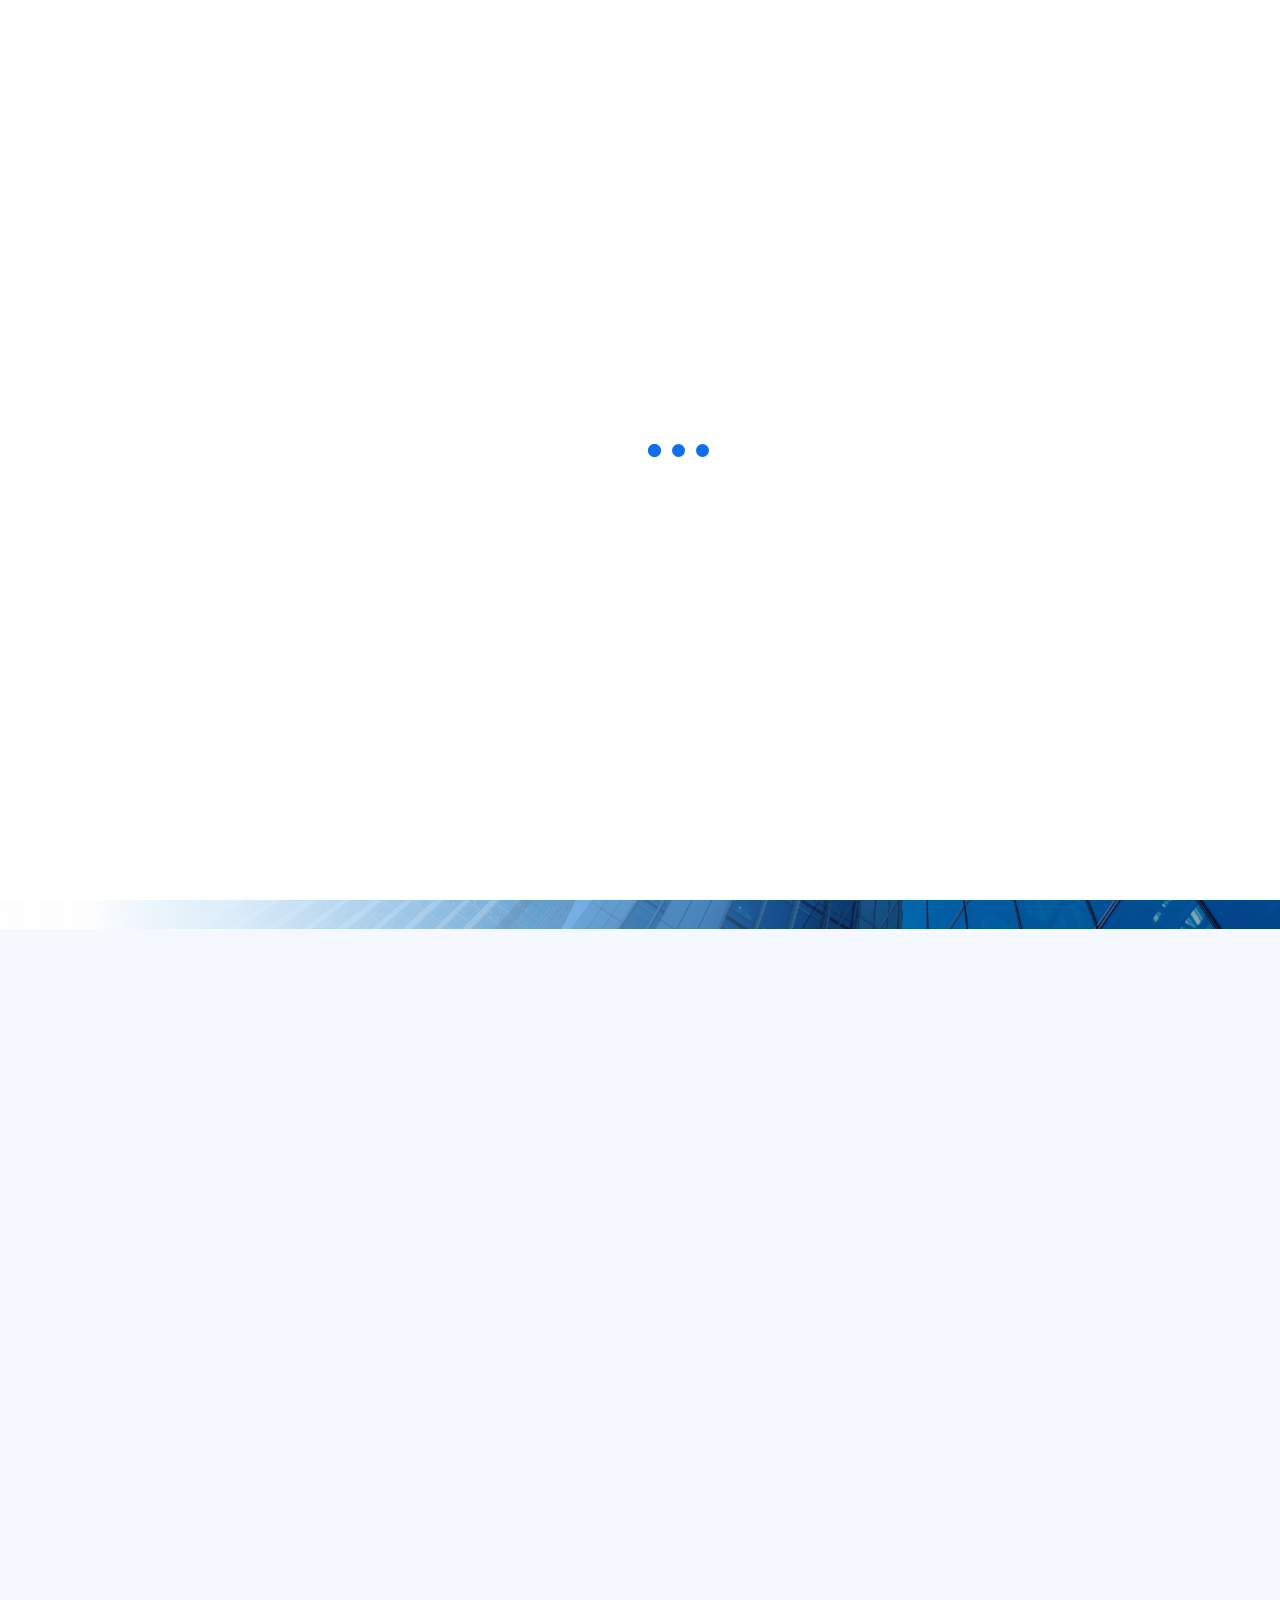
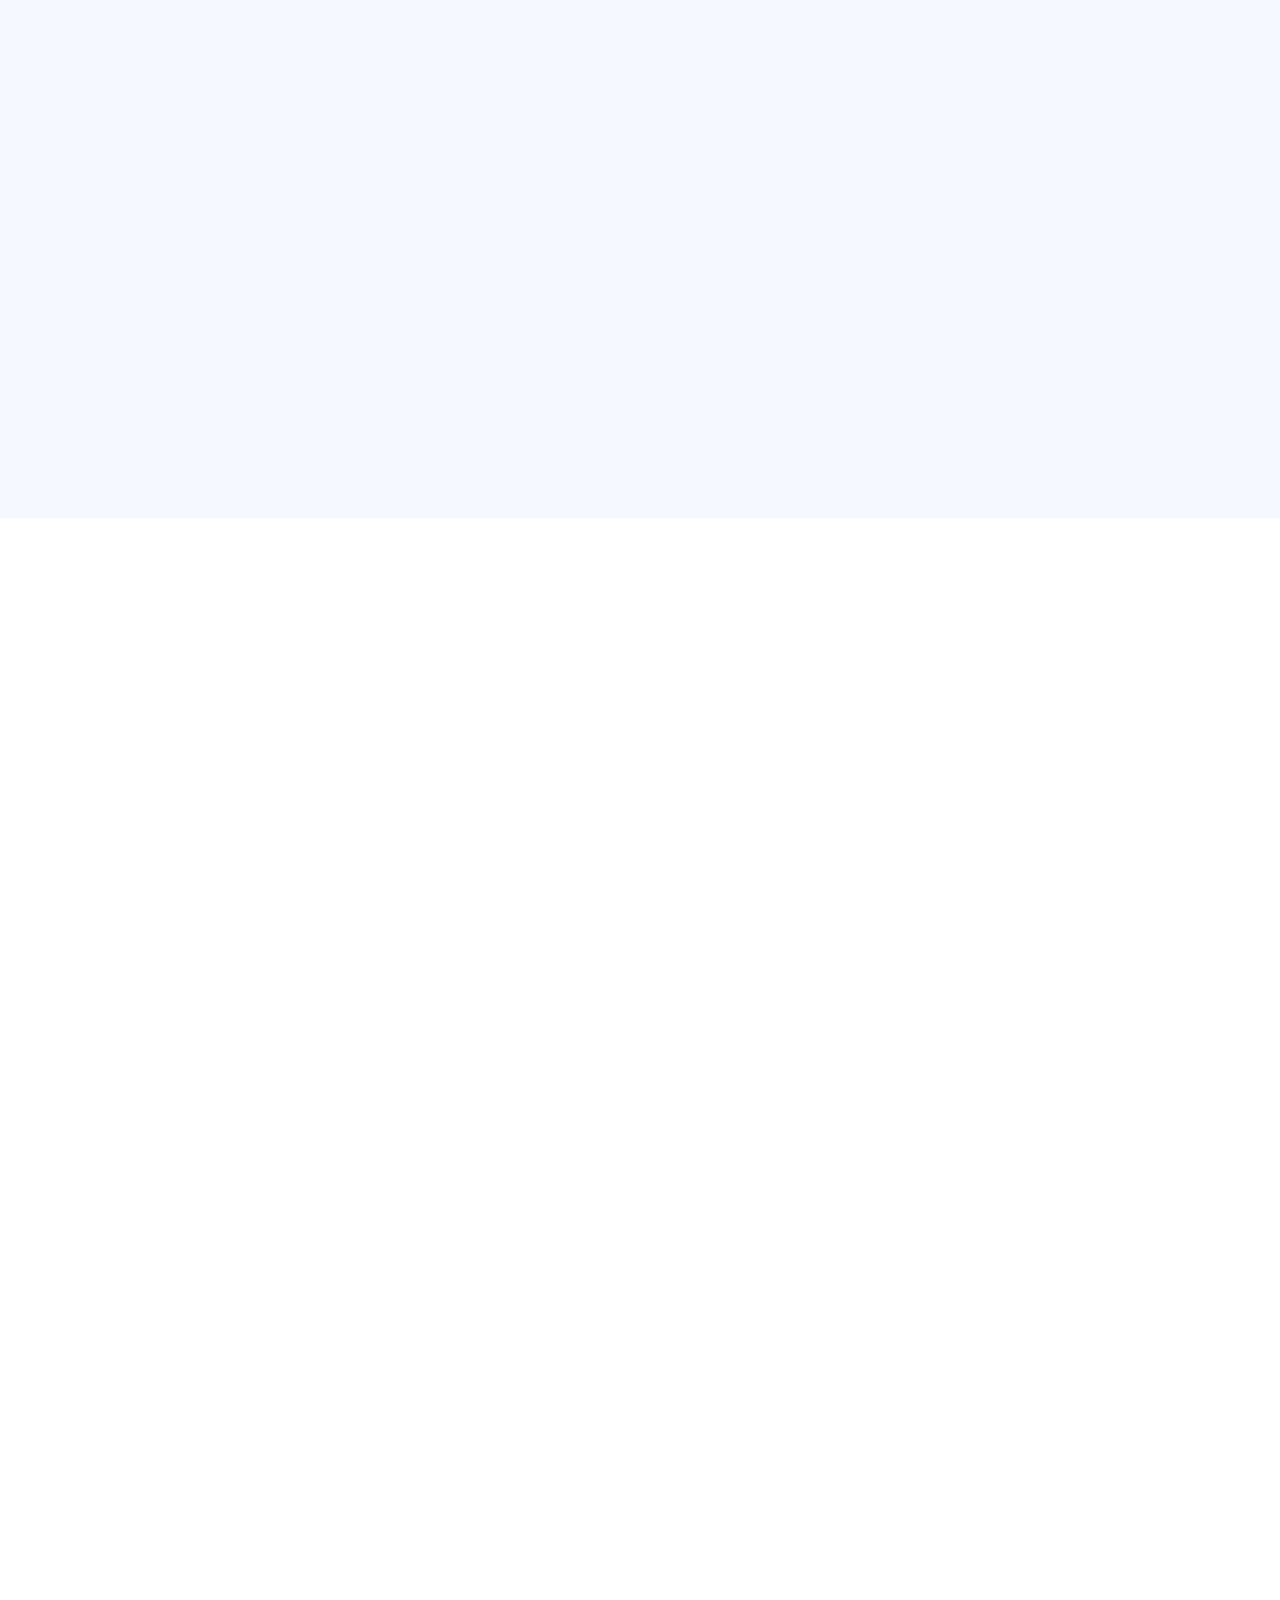
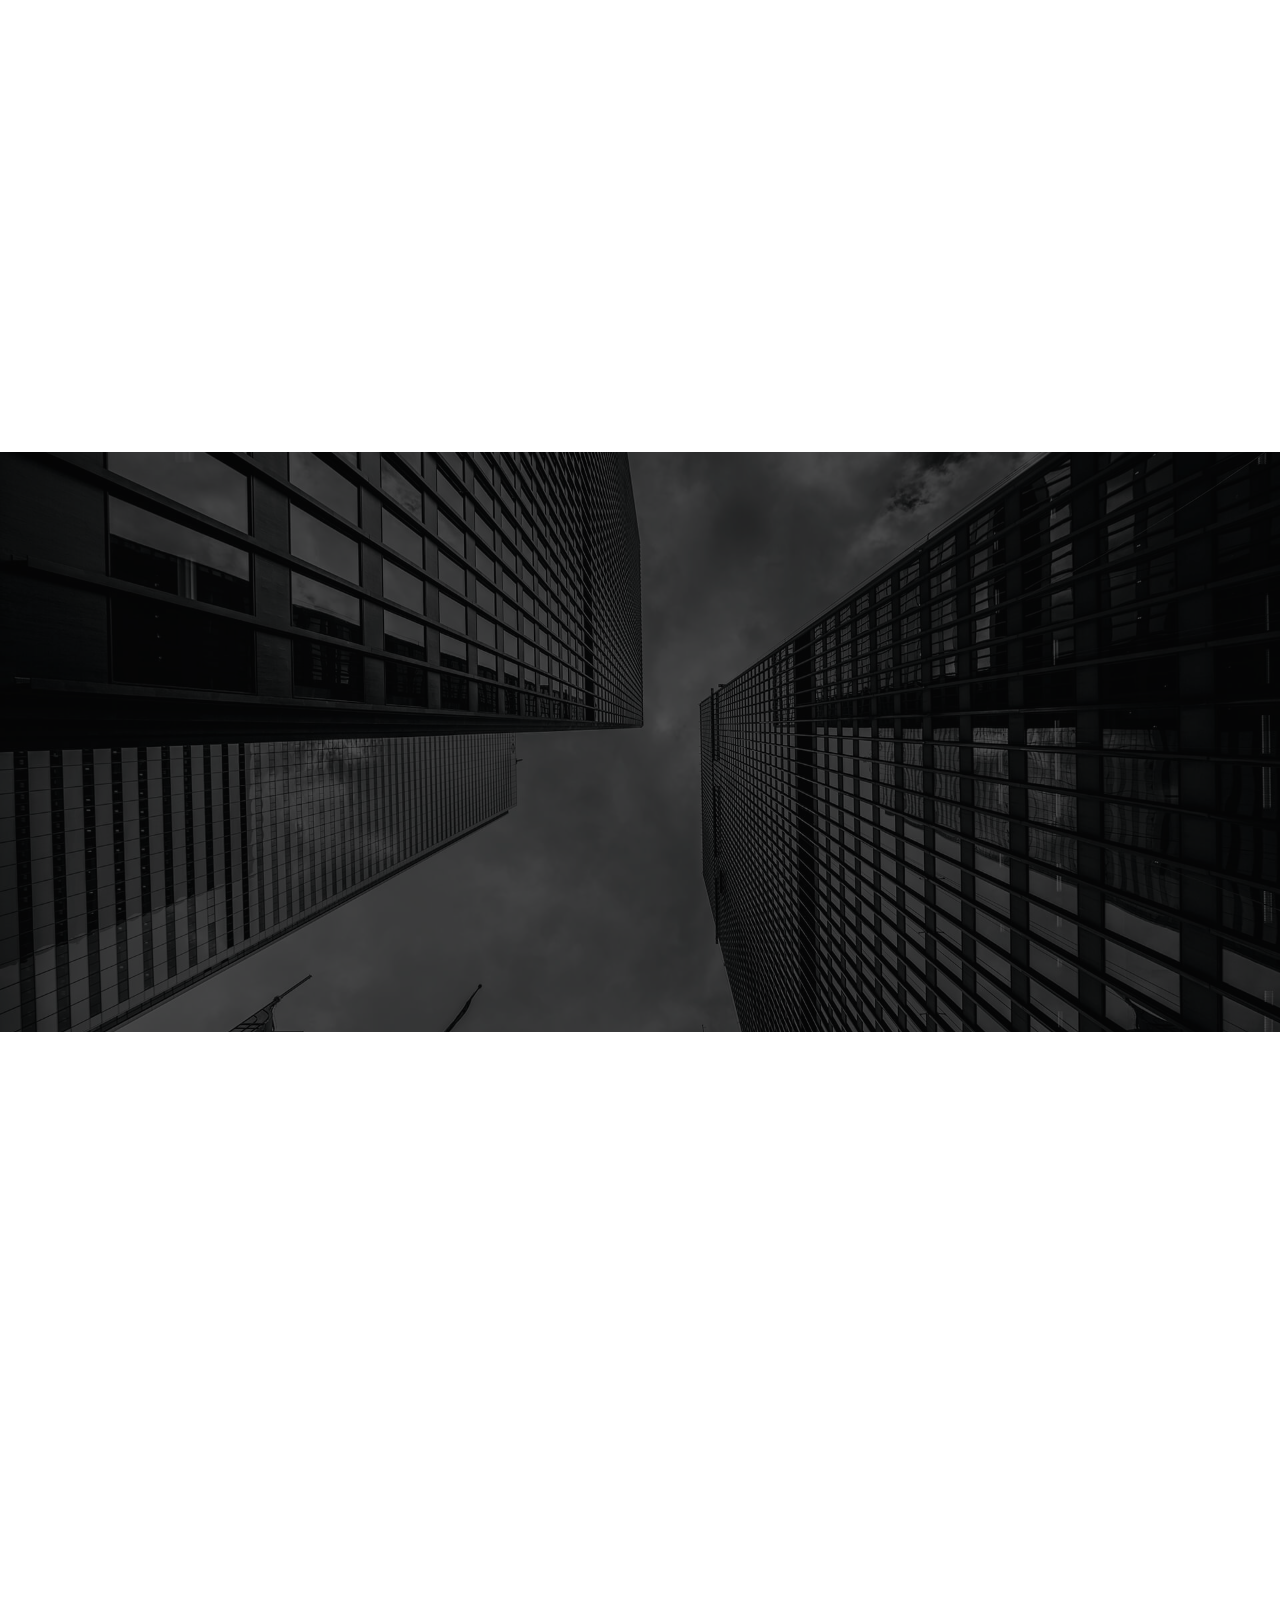
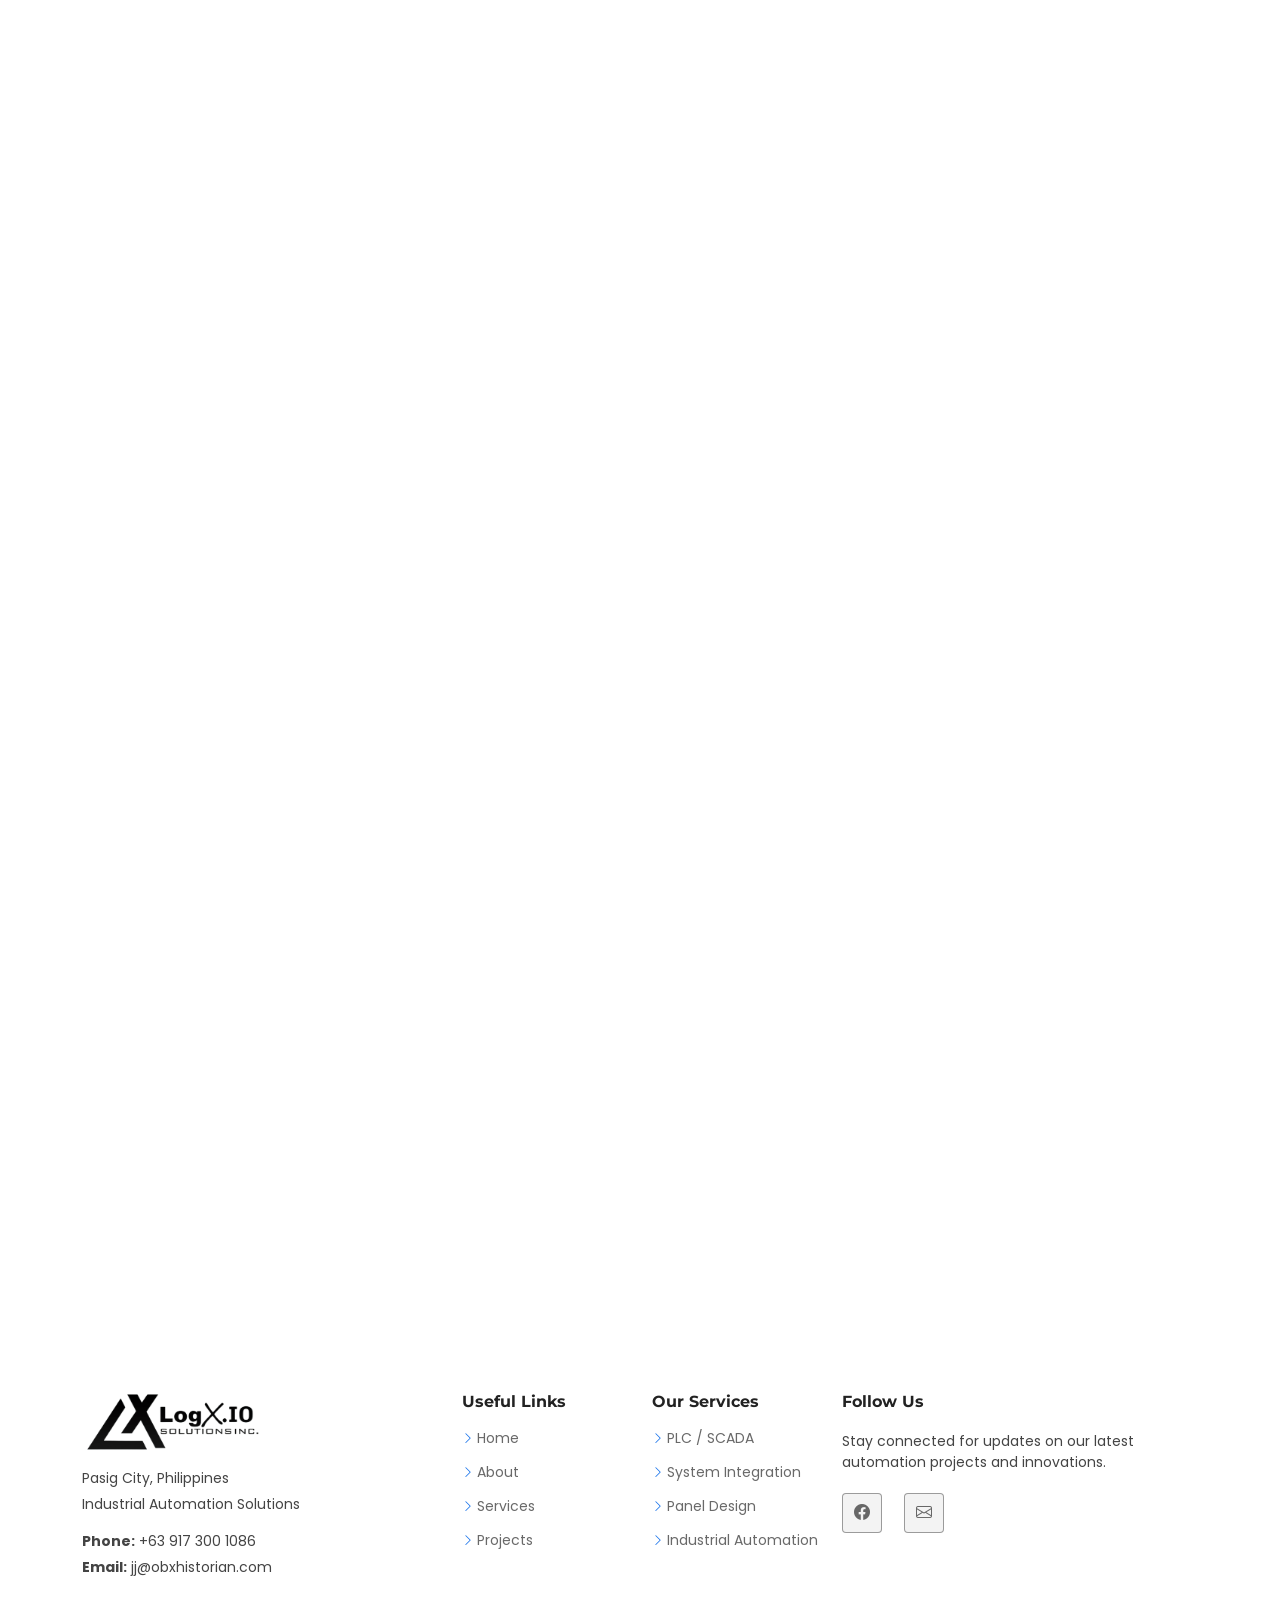
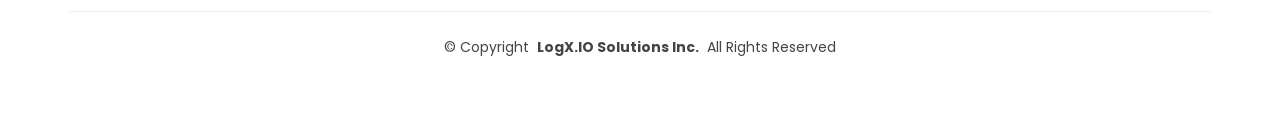
==== index.html @ 23c8974b "first commit" ====
<!DOCTYPE html>
<html lang="en">

<head>
  <meta charset="utf-8">
  <meta content="width=device-width, initial-scale=1.0" name="viewport">
  <title>LogX.IO Solutions Inc. | Your Automation Partner</title>
  <meta name="description" content="LogX.IO Solutions Inc. is your trusted automation partner for innovative solutions.">
  <meta name="keywords" content="">

  <!-- Favicons -->
  <link href="assets/img/logx/logx-logo-fav.svg" rel="icon">
  <link href="assets/img/apple-touch-icon.png" rel="apple-touch-icon">

  <!-- Fonts -->
  <link href="https://fonts.googleapis.com" rel="preconnect">
  <link href="https://fonts.gstatic.com" rel="preconnect" crossorigin>
  <link href="https://fonts.googleapis.com/css2?family=Roboto:ital,wght@0,100;0,300;0,400;0,500;0,700;0,900;1,100;1,300;1,400;1,500;1,700;1,900&family=Open+Sans:ital,wght@0,300;0,400;0,500;0,600;0,700;0,800;1,300;1,400;1,500;1,600;1,700;1,800&family=Montserrat:ital,wght@0,100;0,200;0,300;0,400;0,500;0,600;0,700;0,800;0,900;1,100;1,200;1,300;1,400;1,500;1,600;1,700;1,800;1,900&display=swap" rel="stylesheet">

  <!-- Vendor CSS Files -->
  <link href="assets/vendor/bootstrap/css/bootstrap.min.css" rel="stylesheet">
  <link href="assets/vendor/bootstrap-icons/bootstrap-icons.css" rel="stylesheet">
  <link href="assets/vendor/aos/aos.css" rel="stylesheet">
  <link href="assets/vendor/glightbox/css/glightbox.min.css" rel="stylesheet">
  <link href="assets/vendor/swiper/swiper-bundle.min.css" rel="stylesheet">

  <!-- Main CSS File -->
  <link href="assets/css/main.css" rel="stylesheet">
  </head>
  <style>
    .topbar {
    width: 100%;
    text-align: center;
    padding: 8px 0;
    }
    
  </style>



<body class="index-page">

  <sty id="header" class="header sticky-top">

  <div class="topbar d-flex align-items-center">

  <div class="container">

    <div class="d-flex flex-column flex-md-row justify-content-center align-items-center gap-3 gap-md-4 text-center text-md-start">

       <!-- Phone -->
      <div class="d-flex align-items-center gap-2 text-white">
        <i class="bi bi-phone"></i>
        <span>+63 917 300 1086</span>
      </div>
      
      <!-- Email -->
      <div class="d-flex align-items-center gap-2 text-white">
        <i class="bi bi-envelope"></i>
        <a href="mailto:jj@obxhistorian.com" class="text-white text-decoration-none">
          jj@obxhistorian.com
        </a>
      </div>

      <!-- Facebook / Company -->
      <a href="https://www.facebook.com/profile.php?id=61591118694507"
         target="_blank"
         class="d-flex align-items-center gap-2 text-white text-decoration-none">

        <i class="bi bi-facebook"></i>
        <span>LogX.IO Solutions Inc.</span>

      </a>

    </div>

  </div>

</div>
<header id="header" class="header sticky-top">
  <div class="branding">
    <div class="container d-flex align-items-center justify-content-between">

      <!-- Logo -->
      <a href="index.html" class="logo d-flex align-items-center">
        <img
          src="assets/img/logx/logx-logo-black.png"
          alt="LogX.IO Solutions Inc."
          class="img-fluid"
        >
      </a>

      <!-- Navigation -->
      <nav id="navmenu" class="navmenu" style="font-family: 'Poppins', sans-serif;">
        <ul>
          <li><a href="#hero" class="active">Home</a></li>
          <li><a href="#about">About Us</a></li>
          <li><a href="#brands">Our Brands</a></li>
          <li><a href="#services">Our Services</a></li>
          <li><a href="#clients">Our Clients</a></li>
          <li><a href="#solutions">Our Solutions</a></li>
          <li><a href="project.html">Project Preferences</a></li>
          <li><a href="#contact">Contact</a></li>
        </ul>

        <i class="mobile-nav-toggle d-xl-none bi bi-list"></i>
      </nav>

      <style>
        #navmenu ul li a {
          font-family: 'Poppins', sans-serif;
        }
      </style>

    </div>
  </div>
</header>

  <main class="main">

  
   <section id="hero" class="hero section light-background">

        <style>
          /* HERO SECTION */
          .hero {
            min-height: 90vh;
            display: flex;
            align-items: center;
            overflow: hidden;
          }

          .hero h1 {
            font-size: 3rem;
            font-weight: 700;
            line-height: 1.2;
          }

          .hero h1 span {
            color: #0d6efd;
          }

          .hero p {
            margin-bottom: 1rem;
          }


          /* CAROUSEL */
          .hero-carousel {
            position: relative;
          }

          .hero-carousel .carousel-inner {
            border-radius: 20px;
            overflow: hidden;
            box-shadow: 0 15px 40px rgba(0, 0, 0, 0.12);
          }

          /* Blue Overlay */
          .hero-carousel .carousel-item {
            position: relative;
          }

          .hero-carousel .carousel-item::before {
            content: "";
            position: absolute;
            inset: 0;
            z-index: 1;
            pointer-events: none;

          background:
            
            linear-gradient(
              to top,
              rgba(0, 0, 0, 0.50),
              transparent
            );
            }

            .hero-carousel-img {
              height: 550px;
              width: 100%;
              object-fit: cover;
              transition: transform 8s ease;
            }

            .carousel-item.active .hero-carousel-img {
              transform: scale(1.08);
            }

            /* BUTTONS */
            .btn-get-started {
              display: inline-block;
              padding: 12px 28px;
              border-radius: 50px;
              background: #0d6efd;
              color: #fff;
              text-decoration: none;
              transition: 0.3s;
              font-weight: 600;
            }

            .btn-get-started:hover {
              background: #0b5ed7;
              color: #fff;
              transform: translateY(-2px);
            }

            /* MOBILE */
            @media (max-width: 991px) {
              .hero {
                text-align: center;
                min-height: auto;
                padding: 80px 0;
              }

              .hero h1 {
                font-size: 2.2rem;
              }
            }
          </style>

            <div class="container">
              <div class="row align-items-center gy-5">

                <!-- LEFT CONTENT -->
                <div class="col-lg-6 hero-content"
              data-aos="fade-right"
              data-aos-duration="1200">

            <h1>
              Welcome to<br>
              <span>LogX.IO Solutions Inc.</span>
            </h1>

            <p class="lead">Your Automation Partner</p>

            <p>
              We're not just an automation company that integrates systems from
              HMIs, SCADA, and more.
              <br><br>
              We're IT experts who bring a fresh perspective to industrial
              automation—unlocking smarter, more innovative solutions.
            </p>

            <div class="d-flex flex-column flex-sm-row gap-3 mt-4">
              <a href="#about" class="btn-get-started text-center">
                Get Started
              </a>

              <a href="companyprofile.html"
                class="btn-get-started text-center">
                View Company Profile
              </a>
            </div>

          </div>

      <!-- RIGHT IMAGE CAROUSEL (DESKTOP ONLY) -->
      <div class="col-lg-6 d-none d-lg-block"
           data-aos="fade-left"
           data-aos-duration="1500">

        <div id="heroCarousel"
            class="carousel slide carousel-fade hero-carousel"
            data-bs-ride="carousel"
            data-bs-interval="3000"
            data-bs-pause="false"
            data-bs-wrap="true">

          <div class="carousel-inner">

            <div class="carousel-item active">
              <img src="assets/img/logx/logx-hero-images/2.JPG"
                   class="hero-carousel-img"
                   alt="Industrial Automation">
            </div>

            <div class="carousel-item">
              <img src="assets/img/logx/logx-hero-images/3.jpeg"
                   class="hero-carousel-img"
                   alt="SCADA Systems">
            </div>

            <div class="carousel-item">
              <img src="assets/img/logx/logx-hero-images/4.jpeg"
                   class="hero-carousel-img"
                   alt="PLC Programming">
            </div>

            <div class="carousel-item">
              <img src="assets/img/logx/logx-hero-images/5.jpeg"
                   class="hero-carousel-img"
                   alt="HMI Solutions">
            </div>

            <div class="carousel-item">
              <img src="assets/img/logx/logx-hero-images/6.jpeg"
                   class="hero-carousel-img"
                   alt="HMI Solutions">
            </div>

            <div class="carousel-item">
              <img src="assets/img/logx/logx-hero-images/7.jpeg"
                   class="hero-carousel-img"
                   alt="HMI Solutions">
            </div>

          </div>

          <!-- Indicators -->
          <div class="carousel-indicators">

            <button type="button"
                    data-bs-target="#heroCarousel"
                    data-bs-slide-to="0"
                    class="active"></button>

            <button type="button"
                    data-bs-target="#heroCarousel"
                    data-bs-slide-to="1"></button>

            <button type="button"
                    data-bs-target="#heroCarousel"
                    data-bs-slide-to="2"></button>

            <button type="button"
                    data-bs-target="#heroCarousel"
                    data-bs-slide-to="3"></button>

            <button type="button"
                    data-bs-target="#heroCarousel"
                    data-bs-slide-to="4"></button>

            <button type="button"
                    data-bs-target="#heroCarousel"
                    data-bs-slide-to="5"></button>

          </div>
        </div>
      </div>
    </div>
  </div>

</section>
    <!-- About Section -->
    <section id="about" class="about section light-background">

      <!-- Section Title -->
      <div class="container section-title" data-aos="fade-up">
        <h2>About Us</h2>
        <p><span>Find Out More</span> <span class="description-title"><br>About Us</span></p>
      </div><!-- End Section Title -->

      <div class="container">

        <div class="row gy-3">

          <div class="col-lg-6" data-aos="fade-up" data-aos-delay="100">
            <img src="assets/img/logx/img/about.jpeg" alt="" class="img-fluid">
          </div>

          <div class="col-lg-6 d-flex flex-column justify-content-center" data-aos="fade-up" data-aos-delay="200">
            <div class="about-content ps-0 ps-lg-3">
              <h3>Driving Digital Transformation with Industry Expertise</h3>
              <ul>
                <li>
                  <div>
                    <p>LogX.IO Solutions Inc. is a forward-thinking company specializing in digital transformation across various industries. 
                      We deliver innovative and scalable solutions that help businesses adapt, optimize, and grow in an increasingly digital world.</p>
                  </div>
                </li>
                <li>
                  <div>
                    <p>At LogX.IO Solutions Inc., we believe that technology should drive efficiency, enhance customer experiences, and unlock new opportunities for success. 
                      By combining technical expertise with a client-centered approach, we help organizations accelerate their digital journey, improve productivity, and maintain a competitive edge in today's rapidly evolving business landscape.</p>
                  </div>
                </li>
                <li>
                  <div>
                    <p>Backed by over a decade of combined experience in manufacturing and process industries, our team designs and implements tailored systems that enhance efficiency, 
                      automation, and overall performance.</p>
                  </div>
                </li>
              </ul>
            </div>

          </div>
        </div>

      </div>

    </section><!-- /About Section -->


        <!-- Brands Section -->
        <section id="brands" class="clients section light-background">

          <!-- Section Title -->
          <div class="container section-title" data-aos="fade-up">
            <p><span>Our</span> <span class="description-title">Brands</span></p>
          </div>

          <div class="container">

            <div class="swiper init-swiper">

              <!-- Swiper Config -->
              <script type="application/json" class="swiper-config">
              {
                "loop": true,
                "speed": 4000,
                "freeMode": true,
                "autoplay": {
                  "delay": 0,
                  "disableOnInteraction": false,
                  "pauseOnMouseEnter": true
                },
                "allowTouchMove": true,
                "grabCursor": true,
                "slidesPerView": "auto",
                "spaceBetween": 30,
                "breakpoints": {
                  "320": {
                    "slidesPerView": 2,
                    "spaceBetween": 15
                  },
                  "480": {
                    "slidesPerView": 3,
                    "spaceBetween": 20
                  },
                  "768": {
                    "slidesPerView": 4,
                    "spaceBetween": 30
                  },
                  "992": {
                    "slidesPerView": 6,
                    "spaceBetween": 40
                  }
                }
              }
              </script>

              <style>
                /* DEFAULT (DESKTOP) */
                .clients .swiper-slide img {
                  max-height: 100px;
                  width: auto;
                  opacity: 0.8;
                  transition: all 0.3s ease;
                  filter: grayscale(100%);
                }

                /* HOVER EFFECT */
                .clients .swiper-slide img:hover {
                  opacity: 1;
                  filter: grayscale(0%);
                  transform: scale(1.08);
                }

                /* 📱 TABLET */
                @media (max-width: 992px) {
                  .clients .swiper-slide img {
                    max-height: 55px;
                  }
                }

                /* 📱 MOBILE */
                @media (max-width: 778px) {
                  .clients .swiper-slide img {
                    max-height: 60px;
                  }
                }

                /* 📱 SMALL PHONES */
                @media (max-width: 480px) {
                  .clients .swiper-slide img {
                    max-height: 80px;
                  }
                }
                </style>
              <!-- Slides -->
              <div class="swiper-wrapper align-items-center">

                  <div class="swiper-slide" data-aos="fade-up" data-aos-delay="50">
                    <img src="assets/img/logx/brands/allen-bradley.svg" alt="">
                  </div>

                  <div class="swiper-slide" data-aos="fade-up" data-aos-delay="100">
                    <img src="assets/img/logx/brands/phoenix.svg" alt="">
                  </div>

                  <div class="swiper-slide" data-aos="fade-up" data-aos-delay="150">
                    <img src="assets/img/logx/brands/delta.svg" alt="">
                  </div>

                  <div class="swiper-slide" data-aos="fade-up" data-aos-delay="200">
                    <img src="assets/img/logx/brands/elecnova.svg" alt="">
                  </div>

                  <div class="swiper-slide" data-aos="fade-up" data-aos-delay="250">
                    <img src="assets/img/logx/brands/goodwe.svg" alt="">
                  </div>

                  <div class="swiper-slide" data-aos="fade-up" data-aos-delay="300">
                    <img src="assets/img/logx/brands/haiwell.svg" alt="">
                  </div>

                  <div class="swiper-slide" data-aos="fade-up" data-aos-delay="350">
                    <img src="assets/img/logx/brands/omron.svg" alt="">
                  </div>

                  <div class="swiper-slide" data-aos="fade-up" data-aos-delay="400">
                    <img src="assets/img/logx/brands/siemens.svg" alt="">
                  </div>

                  <div class="swiper-slide" data-aos="fade-up" data-aos-delay="450">
                    <img src="assets/img/logx/brands/schneider.svg" alt="">
                  </div>

                  <div class="swiper-slide" data-aos="fade-up" data-aos-delay="500">
                    <img src="assets/img/logx/brands/socomec.svg" alt="">
                  </div>

                </div>

            </div>

          </div>

        </section>



        <style>
          /* =========================
   Services Section
========================= */

.service-card {
  background: #fff;
  padding: 35px 25px;
  border-radius: 18px;
  text-align: center;
  height: 100%;
  box-shadow: 0 5px 20px rgba(0, 0, 0, .08);
  transition: all .3s ease;
}

.service-card:hover {
  transform: translateY(-8px);
  box-shadow: 0 15px 35px rgba(0, 0, 0, .12);
}

.service-icon {
  width: 80px;
  height: 80px;
  margin: 0 auto 20px;
  border-radius: 50%;
  background: #f4f7fc;
  display: flex;
  align-items: center;
  justify-content: center;
}

.service-icon i {
  font-size: 36px;
  color: #0d6efd;
}

.service-card h3 {
  font-size: 22px;
  font-weight: 700;
  margin-bottom: 15px;
}

.service-card p {
  color: #6c757d;
  line-height: 1.7;
  margin-bottom: 0;
}


/* =========================
   Tablet (2 cards per row)
========================= */
@media (max-width: 991px) {

  #services .row {
    row-gap: 25px;
  }

  .service-card {
    padding: 30px 20px;
  }

  .service-card h3 {
    font-size: 20px;
  }

  .service-card p {
    font-size: 15px;
  }
}


/* =========================
   Mobile (1 card per row)
========================= */
@media (max-width: 767px) {

  #services .container {
    padding-left: 20px;
    padding-right: 20px;
  }

  /* Force one card per row */
  #services .col-lg-3,
  #services .col-md-6 {
    width: 100%;
  }

  .service-card {
    padding: 25px 20px;
    border-radius: 15px;
  }

  .service-icon {
    width: 70px;
    height: 70px;
    margin-bottom: 18px;
  }

  .service-icon i {
    font-size: 30px;
  }

  .service-card h3 {
    font-size: 18px;
    margin-bottom: 12px;
  }

  .service-card p {
    font-size: 14px;
    line-height: 1.6;
  }
}
        </style>

        <script>
        AOS.init({
          duration: 700,
          easing: "ease-out-back",
          once: true
        });
        </script>

        <section id="services" class="services section">

          <div class="container section-title" data-aos="fade-up">
            <h2>Our Services</h2>
            <p>
              <span>Check</span>
              <span class="description-title">Our Services</span>
            </p>
          </div>

          <div class="container">
            <div class="row gy-4">

              <!-- Project Management -->
              <div class="col-lg-3 col-md-6" data-aos="zoom-in">
                <div class="service-card">
                  <div class="service-icon">
                    <i class="bi bi-clipboard-check"></i>
                  </div>
                  <h3>Project Management</h3>
                  <p>Efficient planning, execution, and delivery of automation projects on time and within scope.</p>
                </div>
              </div>

              <!-- PLC/SCADA -->
              <div class="col-lg-3 col-md-6" data-aos="zoom-in" data-aos-delay="100">
                <div class="service-card">
                  <div class="service-icon">
                    <i class="bi bi-cpu"></i>
                  </div>
                  <h3>PLC/SCADA & DCS</h3>
                  <p>Advanced industrial control system programming, commissioning, and automation.</p>
                </div>
              </div>

              <!-- System Integration -->
              <div class="col-lg-3 col-md-6" data-aos="zoom-in" data-aos-delay="200">
                <div class="service-card">
                  <div class="service-icon">
                    <i class="bi bi-diagram-3"></i>
                  </div>
                  <h3>System Integration</h3>
                  <p>Seamless integration of hardware and software systems for unified operations.</p>
                </div>
              </div>

              <!-- Panel Design -->
              <div class="col-lg-3 col-md-6" data-aos="zoom-in" data-aos-delay="300">
                <div class="service-card">
                  <div class="service-icon">
                    <i class="bi bi-grid-3x3-gap"></i>
                  </div>
                  <h3>Panel Design & Installation</h3>
                  <p>Custom-built electrical panels with professional installation and commissioning.</p>
                </div>
              </div>

              <!-- Solar -->
              <div class="col-lg-3 col-md-6" data-aos="zoom-in">
                <div class="service-card">
                  <div class="service-icon">
                    <i class="bi bi-sun"></i>
                  </div>
                  <h3>Solar Energy</h3>
                  <p>Sustainable and efficient renewable energy solutions for industrial and commercial use.</p>
                </div>
              </div>

              <!-- AI -->
              <div class="col-lg-3 col-md-6" data-aos="zoom-in" data-aos-delay="100">
                <div class="service-card">
                  <div class="service-icon">
                    <i class="bi bi-robot"></i>
                  </div>
                  <h3>Machine Learning / AI</h3>
                  <p>Smart systems powered by AI for industrial automation, analytics, and optimization.</p>
                </div>
              </div>

              <!-- Digital Transformation -->
              <div class="col-lg-3 col-md-6" data-aos="zoom-in" data-aos-delay="200">
                <div class="service-card">
                  <div class="service-icon">
                    <i class="bi bi-arrow-repeat"></i>
                  </div>
                  <h3>Digital Transformation</h3>
                  <p>Modernizing operational workflows using advanced digital and cloud technologies.</p>
                </div>
              </div>

              <!-- Virtualization -->
              <div class="col-lg-3 col-md-6" data-aos="zoom-in" data-aos-delay="300">
                <div class="service-card">
                  <div class="service-icon">
                    <i class="bi bi-hdd-stack"></i>
                  </div>
                  <h3>Virtualization</h3>
                  <p>Optimized IT infrastructure through enterprise-grade virtualization solutions.</p>
                </div>
              </div>

              <!-- Software Development -->
              <div class="col-lg-3 col-md-6" data-aos="zoom-in" data-aos-delay="300">
                <div class="service-card">

                  <div class="service-icon">
                    <i class="bi bi-globe"></i>
                  </div>

                  <h3>Software Development</h3>

                  <p>
                    Custom software solutions tailored to your business needs, from web applications to mobile apps.
                  </p><br>

                  <div class="service-category">
                    <span>Web Apps</span>,
                    <span>Static Websites</span>,
                    <span>Hosting</span> and
                    <span>Domains</span>
                  </div>

                </div>
              </div>

              <!-- Mobile Application Development -->
              <div class="col-lg-3 col-md-6" data-aos="zoom-in" data-aos-delay="400">
                <div class="service-card">

                  <div class="service-icon">
                    <i class="bi bi-phone"></i>
                  </div>

                  <h3>Mobile Application Development</h3>

                  <p>
                    Native and cross-platform mobile applications designed for performance, usability, and scalability.
                  </p><br>

                  <div class="service-category">
                    <span>Android Apps</span>,
                    <span>iOS Apps</span>,
                    <span>Cross-Platform</span> and
                    <span>App Maintenance</span>
                  </div>

                </div>
              </div>

              <!-- Database Management -->
                <div class="col-lg-3 col-md-6" data-aos="zoom-in" data-aos-delay="500">
                  <div class="service-card">

                    <div class="service-icon">
                      <i class="bi bi-database"></i>
                    </div>

                    <h3>Database Management</h3>

                    <p>
                      Secure, scalable, and optimized database solutions for storing, managing, and analyzing business data.
                    </p><br>

                    <div class="service-category">
                      <span>Database Design</span>,
                      <span>SQL Databases</span>,
                      <span>Backup & Recovery</span> and
                      <span>Performance Optimization</span>
                    </div>

                  </div>
                </div>

                <!-- Design & Digital Services -->
                  <div class="col-lg-3 col-md-6" data-aos="zoom-in" data-aos-delay="600">
                    <div class="service-card">

                      <div class="service-icon">
                        <i class="bi bi-palette"></i>
                      </div>

                      <h3>Design & Digital Services</h3>

                      <p>
                        Creative design and digital solutions that enhance your brand identity and online presence.
                      </p><br>

                      <div class="service-category">
                        <span>UI/UX Design</span>,
                        <span>Graphic Design</span>,
                        <span>Branding</span> and
                        <span>SEO Optimization</span>
                      </div>

                    </div>
                  </div>

            </div>
          </div>

        </section>



    <!-- clients Section -->

    
    <section id="clients" class="testimonials section dark-background">
      <div class="container section-title" data-aos="fade-up">
            <p>
              <span>Trusted by Our Clients</span>
            </p>
          </div>
      
      <img src="assets/img/testimonials-bg.jpg" class="testimonials-bg" alt="">

      <div class="container" data-aos="fade-up" data-aos-delay="100">

        <div class="swiper init-swiper">
          <script type="application/json" class="swiper-config">
            {
              "loop": true,
              "speed": 500,
              "autoplay": {
                "delay": 1500
              },
              "slidesPerView": "auto",
              "pagination": {
                "el": ".swiper-pagination",
                "type": "bullets",
                "clickable": true
              }
            }
      </script>
      <div class="swiper-wrapper">
           
          <div class="swiper-slide">
            <div class="testimonial-item text-center p-4">

              <!-- Client Logo -->
              <img src="assets/img/logx/clients/NWRB.png"
                  class="img-fluid mb-4"
                  style="max-height: 160px; width: auto;"
                  alt="NWRB">

              <!-- Client Name -->
              <h3 class="fw-bold mb-3">
                TELEMETRY
              </h3>

            </div>
          </div>

          <div class="swiper-slide">
            <div class="testimonial-item text-center p-4">

              <!-- Client Logo -->
              <img src="assets/img/logx/clients/biopower.png"
                  class="img-fluid mb-4"
                  style="max-height: 160px; width: auto;"
                  alt="BioPower Inc.">

              <!-- Client Name -->
              <h3 class="fw-bold mb-3">
                PLANT INFORMATION MANAGEMENT SYSTEM
              </h3>

            </div>
          </div>

          <div class="swiper-slide">
            <div class="testimonial-item text-center p-4">

              <!-- Client Logo -->
              <img src="assets/img/logx/clients/cs.png"
                  class="img-fluid mb-4"
                  style="max-height: 160px; width: auto;"
                  alt="Cotabato Sugar">

              <!-- Client Name -->
              <h3 class="fw-bold mb-3">
                PLANT INFORMATION MANAGEMENT SYSTEM
              </h3>

            </div>
          </div>

          <div class="swiper-slide">
            <div class="testimonial-item text-center p-4">

              <!-- Client Logo -->
              <img src="assets/img/logx/clients/greencross.png"
                  class="img-fluid mb-4"
                  style="max-height: 160px; width: auto;"
                  alt="GreenCross">

              <!-- Client Name -->
              <h3 class="fw-bold mb-3">
                COOLING TOWER INVERTER and WATER LEVEL AUTOMATION              
              </h3>
            </div>
          </div>

          <div class="swiper-slide">
            <div class="testimonial-item text-center p-4">

              <!-- Client Logo -->
              <img src="assets/img/logx/clients/hp.png"
                  class="img-fluid mb-4"
                  style="max-height: 160px; width: auto;"
                  alt="HPCO">

              <!-- Client Name -->
              <h3 class="fw-bold mb-3">
                PLANT INFORMATION MANAGEMENT SYSTEM 
             </h3>
            </div>
          </div>

          <div class="swiper-slide">
            <div class="testimonial-item text-center p-4">

              <!-- Client Logo -->
              <img src="assets/img/logx/clients/lopez.png"
                  class="img-fluid mb-4"
                  style="max-height: 160px; width: auto;"
                  alt="LOPEZ SUGAR">

              <!-- Client Name -->
              <h3 class="fw-bold mb-3">
                PLANT INFORMATION MANAGEMENT SYSTEM 
             </h3>
            </div>
          </div>

          <div class="swiper-slide">
            <div class="testimonial-item text-center p-4">

              <!-- Client Logo -->
              <img src="assets/img/logx/clients/magnolia.png"
                  class="img-fluid mb-4"
                  style="max-height: 160px; width: auto;"
                  alt="MAGNOLIA SUGAR">

              <!-- Client Name -->
              <h3 class="fw-bold mb-3">
                TANK MONITORING PROJECT
              </h3>
            </div>
          </div>

          <div class="swiper-slide">
            <div class="testimonial-item text-center p-4">

              <!-- Client Logo -->
              <img src="assets/img/logx/clients/meralco.png"
                  class="img-fluid mb-4"
                  style="max-height: 160px; width: auto;"
                  alt="MERALCO">

              <!-- Client Name -->
              <h3 class="fw-bold mb-3">
                PLANT INFORMATION MANAGEMENT SYSTEM
              </h3>
            </div>
          </div>

          <div class="swiper-slide">
            <div class="testimonial-item text-center p-4">

              <!-- Client Logo -->
              <img src="assets/img/logx/clients/tann.png"
                  class="img-fluid mb-4"
                  style="max-height: 160px; width: auto;"
                  alt="TANN">

              <!-- Client Name -->
              <h3 class="fw-bold mb-3">
                  VIRTUALIZATION SOLUTIONS
              </h3>
            </div>
          </div>

          <div class="swiper-slide">
            <div class="testimonial-item text-center p-4">

              <!-- Client Logo -->
              <img src="assets/img/logx/clients/tmomi.png"
                  class="img-fluid mb-4"
                  style="max-height: 160px; width: auto;"
                  alt="TMOMI">

              <!-- Client Name -->
              <h3 class="fw-bold mb-3">
                  CENTRALIZED REMOTE DATA MONITORING              
              </h3>
            </div>
          </div>

          <div class="swiper-slide">
            <div class="testimonial-item text-center p-4">

              <!-- Client Logo -->
              <img src="assets/img/logx/clients/vw.png"
                  class="img-fluid mb-4"
                  style="max-height: 160px; width: auto;"
                  alt="VW">

              <!-- Client Name -->
              <h3 class="fw-bold mb-3">
                  WATER LEAK MANAGEMENT              
              </h3>
            </div>
          </div>



            

          </div>
          <div class="swiper-pagination"></div>
        </div>

      </div>

    </section><!-- /Testimonials Section -->


      <style>
        /* =========================
   Solutions Section
========================= */
.solution-card {
  background: #fff;
  padding: 35px 25px;
  border-radius: 18px;
  text-align: center;
  height: 100%;
  box-shadow: 0 5px 20px rgba(0,0,0,.08);
  transition: all 0.3s ease;
}

.solution-card:hover {
  transform: translateY(-8px);
  box-shadow: 0 15px 35px rgba(0,0,0,.12);
}

.solution-icon {
  width: 80px;
  height: 80px;
  margin: 0 auto 20px;
  border-radius: 50%;
  background: #f4f7fc;
  display: flex;
  align-items: center;
  justify-content: center;
}

.solution-icon i {
  font-size: 36px;
  color: #0d6efd;
}

.solution-card h3 {
  font-size: 22px;
  font-weight: 700;
  margin-bottom: 15px;
}

.solution-card p {
  color: #6c757d;
  line-height: 1.7;
  margin-bottom: 0;
}


/* =========================
   Tablet (2 cards per row)
========================= */
@media (max-width: 991px) {

  #solutions .row {
    row-gap: 25px;
  }

  .solution-card {
    padding: 30px 20px;
  }

  .solution-card h3 {
    font-size: 20px;
  }

  .solution-card p {
    font-size: 15px;
  }
}


/* =========================
   Mobile (1 card per row)
========================= */
@media (max-width: 767px) {

  #solutions .container {
    padding-left: 20px;
    padding-right: 20px;
  }

  #solutions .col-md-6,
  #solutions .col-lg-3 {
    width: 100%;
  }

  .solution-card {
    padding: 25px 20px;
    border-radius: 15px;
  }

  .solution-icon {
    width: 70px;
    height: 70px;
  }

  .solution-icon i {
    font-size: 30px;
  }

  .solution-card h3 {
    font-size: 18px;
  }

  .solution-card p {
    font-size: 14px;
    line-height: 1.6;
  }
}
      </style>

      <script>
      AOS.init({
        duration: 700,
        easing: "ease-out-back",
        once: true
      });
      </script>

      <section id="solutions" class="section">

        <div class="container section-title" data-aos="fade-up">
          <h2>Our Solutions</h2>
          <p><span>Discover</span>
            <span class="description-title">Our Solutions</span>
          </p>
        </div>
        

        <div class="container">
          <div class="row gy-4">

            <!-- Solution 1 -->
            <div class="col-lg-3 col-md-6" data-aos="zoom-in-up">
              <div class="solution-card">
                <div class="solution-icon">
                  <i class="bi bi-building"></i>
                </div>
                <h3>Smart Factory</h3>
                <p>Industry 4.0 solutions for connected and intelligent manufacturing.</p>
              </div>
            </div>

            <!-- Solution 2 -->
            <div class="col-lg-3 col-md-6" data-aos="zoom-in-up" data-aos-delay="100">
              <div class="solution-card">
                <div class="solution-icon">
                  <i class="bi bi-cloud"></i>
                </div>
                <h3>Cloud Solutions</h3>
                <p>Secure cloud infrastructure for scalability and business continuity.</p>
              </div>
            </div>

            <!-- Solution 3 -->
            <div class="col-lg-3 col-md-6" data-aos="zoom-in-up" data-aos-delay="200">
              <div class="solution-card">
                <div class="solution-icon">
                  <i class="bi bi-bar-chart-line"></i>
                </div>
                <h3>Data Analytics</h3>
                <p>Transform operational data into actionable business insights.</p>
              </div>
            </div>

            <!-- Solution 4 -->
            <div class="col-lg-3 col-md-6" data-aos="zoom-in-up" data-aos-delay="300">
              <div class="solution-card">
                <div class="solution-icon">
                  <i class="bi bi-shield-lock"></i>
                </div>
                <h3>Cybersecurity</h3>
                <p>Protect industrial and IT environments with advanced security.</p>
              </div>
            </div>

            <!-- Solution 5 -->
            <div class="col-lg-3 col-md-6" data-aos="zoom-in-up">
              <div class="solution-card">
                <div class="solution-icon">
                  <i class="bi bi-wifi"></i>
                </div>
                <h3>IIoT Solutions</h3>
                <p>Enable real-time connectivity and intelligent monitoring.</p>
              </div>
            </div>

            <!-- Solution 6 -->
            <div class="col-lg-3 col-md-6" data-aos="zoom-in-up" data-aos-delay="100">
              <div class="solution-card">
                <div class="solution-icon">
                  <i class="bi bi-cpu"></i>
                </div>
                <h3>Edge Computing</h3>
                <p>Faster processing and analytics closer to the source.</p>
              </div>
            </div>

            <!-- Solution 7 -->
            <div class="col-lg-3 col-md-6" data-aos="zoom-in-up" data-aos-delay="200">
              <div class="solution-card">
                <div class="solution-icon">
                  <i class="bi bi-lightning-charge"></i>
                </div>
                <h3>Energy Optimization</h3>
                <p>Improve efficiency and reduce energy consumption.</p>
              </div>
            </div>

            <!-- Solution 8 -->
            <div class="col-lg-3 col-md-6" data-aos="zoom-in-up" data-aos-delay="300">
              <div class="solution-card">
                <div class="solution-icon">
                  <i class="bi bi-hdd-network"></i>
                </div>
                <h3>Digital Infrastructure</h3>
                <p>Modern IT and OT systems built for future growth.</p>
              </div>
            </div>

          </div>
        </div>
    </section>

  
 



    <!-- Contact Section -->
    <section id="contact" class="contact section">

      <!-- Section Title -->
      <div class="container section-title" data-aos="fade-up">
        <h2>Contact</h2>
        <p><span>Need Help?</span> <span class="description-title"><br>Contact Us</span></p>
      </div><!-- End Section Title -->

      <div class="container" data-aos="fade-up" data-aos-delay="100">

        <div class="row gy-4">

          <div class="col-lg-5">

            <div class="info-wrap">
              <div class="info-item d-flex" data-aos="fade-up" data-aos-delay="200">
                <i class="bi bi-geo-alt flex-shrink-0"></i>
                <div>
                  <h3>Address</h3>
                  <p>Pasig City, Philippines</p>
                </div>
              </div><!-- End Info Item -->

              <div class="info-item d-flex" data-aos="fade-up" data-aos-delay="300">
                <i class="bi bi-telephone flex-shrink-0"></i>
                <div>
                  <h3>Call Us</h3>
                  <p>+63 917 300 1086</p>
                </div>
              </div><!-- End Info Item -->

              <div class="info-item d-flex" data-aos="fade-up" data-aos-delay="400">
                <i class="bi bi-envelope flex-shrink-0"></i>
                <div>
                  <h3>Email Us</h3>
                  <p>jj@obxhistorian.com</p>
                </div>
              </div><!-- End Info Item -->

              <iframe
                src="https://www.google.com/maps?q=Pasig%20City,%20Metro%20Manila,%20Philippines&output=embed"
                frameborder="0"
                style="border:0; width:100%; height:270px;"
                allowfullscreen=""
                loading="lazy"
                referrerpolicy="no-referrer-when-downgrade">
              </iframe>     

            </div>
          </div>


        <div class="col-lg-7">
          <form
            action="https://formsubmit.co/jj@obxhistorian.com"
            method="POST"
            data-aos="fade-up"
            data-aos-delay="200"
          >

            <div class="row gy-4">

              <div class="col-md-6">
                <label for="name-field" class="pb-2">Your Name</label>
                <input type="text"
                      name="name"
                      id="name-field"
                      class="form-control"
                      required>
              </div>

              <div class="col-md-6">
                <label for="email-field" class="pb-2">Your Email</label>
                <input type="email"
                      class="form-control"
                      name="email"
                      id="email-field"
                      required>
              </div>

              <div class="col-md-12">
                <label for="subject-field" class="pb-2">Subject</label>
                <input type="text"
                      class="form-control"
                      name="subject"
                      id="subject-field"
                      required>
              </div>

              <div class="col-md-12">
                <label for="message-field" class="pb-2">Message</label>
                <textarea class="form-control"
                          name="message"
                          rows="10"
                          id="message-field"
                          required></textarea>
              </div>

              <!-- Disable CAPTCHA -->
              <input type="hidden" name="_captcha" value="false">

              <!-- Email subject -->
              <input type="hidden" name="_subject" value="New Message from LogX.IO Website">

              <!-- Optional: Redirect after successful submission -->
              <input type="hidden" name="_next"
                    value="https://your-domain.vercel.app/#contact">

             
              <div class="col-md-12 text-center">
                <button type="submit" class="btn btn-primary btn-lg rounded-pill px-5 shadow-sm">
                  <i class="bi bi-send-fill me-2"></i>Send Message
                </button>
              </div>



            </div>
          </form>
        </div>
        <!-- End Contact Form -->

        </div>

      </div>

    </section><!-- /Contact Section -->

  </main>

  <footer id="footer" class="footer">

  <div class="container footer-top">
    <div class="row gy-4">

      <!-- ABOUT -->
      <div class="col-lg-4 col-md-6 footer-about">
        <a href="index.html" class="d-flex align-items-center footer-brand">
          <img src="assets/img/logx/logx-logo-black.png"
               alt="LogX.IO Solutions Inc."
               class="footer-logo me-2">
        </a>

        <div class="footer-contact pt-3">
          <p>Pasig City, Philippines</p>
          <p>Industrial Automation Solutions</p>

          <p class="mt-3">
            <strong>Phone:</strong>
            <span>+63 917 300 1086</span>
          </p>

          <p>
            <strong>Email:</strong>
            <span>jj@obxhistorian.com</span>
          </p>
        </div>
      </div>

      <!-- LINKS -->
      <div class="col-lg-2 col-md-6 footer-links">
        <h4>Useful Links</h4>
        <ul>
          <li><i class="bi bi-chevron-right"></i> <a href="#hero">Home</a></li>
          <li><i class="bi bi-chevron-right"></i> <a href="#about">About</a></li>
          <li><i class="bi bi-chevron-right"></i> <a href="#services">Services</a></li>
          <li><i class="bi bi-chevron-right"></i> <a href="project.html">Projects</a></li>
        </ul>
      </div>

      <!-- SERVICES -->
      <div class="col-lg-2 col-md-6 footer-links">
        <h4>Our Services</h4>
        <ul>
          <li><i class="bi bi-chevron-right"></i> <a href="#services">PLC / SCADA</a></li>
          <li><i class="bi bi-chevron-right"></i> <a href="#services">System Integration</a></li>
          <li><i class="bi bi-chevron-right"></i> <a href="#services">Panel Design</a></li>
          <li><i class="bi bi-chevron-right"></i> <a href="#services">Industrial Automation</a></li>
        </ul>
      </div>

      <!-- SOCIAL -->
      <div class="col-lg-4 col-md-12 footer-social">
        <h4>Follow Us</h4>

        <p>
          Stay connected for updates on our latest automation
          projects and innovations.
        </p>

        <div class="social-links">
          <a href="https://www.facebook.com/profile.php?id=61591118694507" class="facebook">
            <i class="bi bi-facebook"></i>
          </a>

          <a href="jj@obxhistorian.com" class="email">
            <i class="bi bi-envelope"></i>
          </a>
        </div>
      </div>

    </div>
  </div>

  <div class="container copyright text-center mt-4">
    <p>
      © Copyright
      <strong class="px-1 sitename">LogX.IO Solutions Inc.</strong>
      All Rights Reserved
    </p>
  </div>

</footer>
<style>
  /* Footer */
.footer {
  background: #fff;
  padding-top: 60px;
}

.footer-logo {
  max-height: 60px;
}

.footer-links ul {
  list-style: none;
  padding: 0;
  margin: 0;
}

.footer-links ul li {
  padding: 8px 0;
}

.footer-links ul li i {
  color: #0d6efd;
  margin-right: 6px;
}

.footer-links a {
  color: #444;
  text-decoration: none;
  transition: 0.3s;
}

.footer-links a:hover {
  color: #0d6efd;
}

.social-links {
  display: flex;
  gap: 12px;
  margin-top: 20px;
}

.social-links a {
  width: 42px;
  height: 42px;
  border-radius: 50%;
  background: #f3f3f3;
  display: flex;
  align-items: center;
  justify-content: center;
  color: #444;
  transition: 0.3s;
}

.social-links a:hover {
  background: #97b3dd;
  color: #fff;
}

/* Tablet */
@media (max-width: 991px) {
  .footer-about,
  .footer-links,
  .footer-social {
    text-align: center;
  }

  .footer-brand {
    justify-content: center;
  }

  .social-links {
    justify-content: center;
  }
}

/* Mobile */
@media (max-width: 767px) {

  .footer {
    padding-top: 40px;
  }

  .footer .row > div {
    margin-bottom: 30px;
  }

  .footer-about,
  .footer-links,
  .footer-social {
    text-align: center;
  }

  .footer-brand {
    justify-content: center;
  }

  .footer-logo {
    max-height: 50px;
  }

  .social-links {
    justify-content: center;
    flex-wrap: wrap;
  }

  .copyright {
    font-size: 14px;
    padding: 15px 10px;
  }
}


</style>


  <!-- Scroll Top -->
  <a href="#" id="scroll-top" class="scroll-top d-flex align-items-center justify-content-center"><i class="bi bi-arrow-up-short"></i></a>

  <!-- Preloader -->
  <div id="preloader">
    <div></div>
    <div></div>
    <div></div>
    <div></div>
  </div>

  <!-- Vendor JS Files -->
  <script src="assets/vendor/bootstrap/js/bootstrap.bundle.min.js"></script>
  <script src="assets/vendor/php-email-form/validate.js"></script>
  <script src="assets/vendor/aos/aos.js"></script>
  <script src="assets/vendor/glightbox/js/glightbox.min.js"></script>
  <script src="assets/vendor/waypoints/noframework.waypoints.js"></script>
  <script src="assets/vendor/purecounter/purecounter_vanilla.js"></script>
  <script src="assets/vendor/swiper/swiper-bundle.min.js"></script>
  <script src="assets/vendor/imagesloaded/imagesloaded.pkgd.min.js"></script>
  <script src="assets/vendor/isotope-layout/isotope.pkgd.min.js"></script>
  <script src="https://cdn.jsdelivr.net/npm/bootstrap@5.3.3/dist/js/bootstrap.bundle.min.js"></script>

  <!-- Poppins Font -->
<link rel="preconnect" href="https://fonts.googleapis.com">
<link rel="preconnect" href="https://fonts.gstatic.com" crossorigin>
<link href="https://fonts.googleapis.com/css2?family=Poppins:wght@300;400;500;600;700&display=swap" rel="stylesheet">

<style>
  .topbar,
  .topbar * {
    font-family: 'Poppins', sans-serif;
  }
  body {
    font-family: 'Poppins', sans-serif;
}
</style>

  <!-- Main JS File -->
  <script src="assets/js/main.js"></script>

</body>

</html>
---- assets/css/main.css ----
/**
* Template Name: BizLand
* Template URL: https://bootstrapmade.com/bizland-bootstrap-business-template/
* Updated: Aug 07 2024 with Bootstrap v5.3.3
* Author: BootstrapMade.com
* License: https://bootstrapmade.com/license/
*/

/*--------------------------------------------------------------
# Font & Color Variables
# Help: https://bootstrapmade.com/color-system/
--------------------------------------------------------------*/
/* Fonts */
:root {
  --default-font: "Roboto",  system-ui, -apple-system, "Segoe UI", Roboto, "Helvetica Neue", Arial, "Noto Sans", "Liberation Sans", sans-serif, "Apple Color Emoji", "Segoe UI Emoji", "Segoe UI Symbol", "Noto Color Emoji";
  --heading-font: "Montserrat",  sans-serif;
  --nav-font: "Open Sans",  sans-serif;
}

/* Global Colors - The following color variables are used throughout the website. Updating them here will change the color scheme of the entire website */
:root { 
  --background-color: #ffffff; /* Background color for the entire website, including individual sections */
  --default-color: #444444; /* Default color used for the majority of the text content across the entire website */
  --heading-color: #222222; /* Color for headings, subheadings and title throughout the website */
  --accent-color: #106eea; /* Accent color that represents your brand on the website. It's used for buttons, links, and other elements that need to stand out */
  --surface-color: #ffffff; /* The surface color is used as a background of boxed elements within sections, such as cards, icon boxes, or other elements that require a visual separation from the global background. */
  --contrast-color: #ffffff; /* Contrast color for text, ensuring readability against backgrounds of accent, heading, or default colors. */
}

/* Nav Menu Colors - The following color variables are used specifically for the navigation menu. They are separate from the global colors to allow for more customization options */
:root {
  --nav-color: #222222;  /* The default color of the main navmenu links */
  --nav-hover-color: #106eea; /* Applied to main navmenu links when they are hovered over or active */
  --nav-mobile-background-color: #ffffff; /* Used as the background color for mobile navigation menu */
  --nav-dropdown-background-color: #ffffff; /* Used as the background color for dropdown items that appear when hovering over primary navigation items */
  --nav-dropdown-color: #222222; /* Used for navigation links of the dropdown items in the navigation menu. */
  --nav-dropdown-hover-color: #106eea; /* Similar to --nav-hover-color, this color is applied to dropdown navigation links when they are hovered over. */
}

/* Color Presets - These classes override global colors when applied to any section or element, providing reuse of the sam color scheme. */

.light-background {
  --background-color: #f5f9ff;
  --surface-color: #ffffff;
}

.dark-background {
  --background-color: #060606;
  --default-color: #ffffff;
  --heading-color: #ffffff;
  --surface-color: #252525;
  --contrast-color: #ffffff;
}

/* Smooth scroll */
:root {
  scroll-behavior: smooth;
}

/*--------------------------------------------------------------
# General Styling & Shared Classes
--------------------------------------------------------------*/
body {
  color: var(--default-color);
  background-color: var(--background-color);
  font-family: var(--default-font);
}

a {
  color: var(--accent-color);
  text-decoration: none;
  transition: 0.3s;
}

a:hover {
  color: color-mix(in srgb, var(--accent-color), transparent 25%);
  text-decoration: none;
}

h1,
h2,
h3,
h4,
h5,
h6 {
  color: var(--heading-color);
  font-family: var(--heading-font);
}

/* PHP Email Form Messages
------------------------------*/
.php-email-form .error-message {
  display: none;
  background: #df1529;
  color: #ffffff;
  text-align: left;
  padding: 15px;
  margin-bottom: 24px;
  font-weight: 600;
}

.php-email-form .sent-message {
  display: none;
  color: #ffffff;
  background: #059652;
  text-align: center;
  padding: 15px;
  margin-bottom: 24px;
  font-weight: 600;
}

.php-email-form .loading {
  display: none;
  background: var(--surface-color);
  text-align: center;
  padding: 15px;
  margin-bottom: 24px;
}

.php-email-form .loading:before {
  content: "";
  display: inline-block;
  border-radius: 50%;
  width: 24px;
  height: 24px;
  margin: 0 10px -6px 0;
  border: 3px solid var(--accent-color);
  border-top-color: var(--surface-color);
  animation: php-email-form-loading 1s linear infinite;
}

@keyframes php-email-form-loading {
  0% {
    transform: rotate(0deg);
  }

  100% {
    transform: rotate(360deg);
  }
}

/*--------------------------------------------------------------
# Global Header
--------------------------------------------------------------*/
.header {
  color: var(--default-color);
  transition: all 0.5s;
  z-index: 997;
  background-color: var(--background-color);
}

.header .topbar {
  background-color: black;
  height: 40px;
  padding: 0;
  font-size: 14px;
  transition: all 0.5s;
}

.header .topbar .contact-info i {
  font-style: normal;
  color: var(--contrast-color);
}

.header .topbar .contact-info i a,
.header .topbar .contact-info i span {
  padding-left: 5px;
  color: var(--contrast-color);
}

@media (max-width: 575px) {

  .header .topbar .contact-info i a,
  .header .topbar .contact-info i span {
    font-size: 13px;
  }
}

.header .topbar .contact-info i a {
  line-height: 0;
  transition: 0.3s;
}

.header .topbar .contact-info i a:hover {
  color: var(--contrast-color);
  text-decoration: underline;
}

.header .topbar .social-links a {
  color: color-mix(in srgb, var(--contrast-color), transparent 40%);
  line-height: 0;
  transition: 0.3s;
  margin-left: 20px;
}

.header .topbar .social-links a:hover {
  color: var(--contrast-color);
}

.header .branding {
  background-color: var(--background-color);
  min-height: 60px;
  padding: 10px 0;
}

.header .logo {
  line-height: 1;
}

.header .logo img {
  max-height:56px;
  margin-right: 8px;
}

.header .logo h1 {
  font-size: 30px;
  margin: 0;
  font-weight: 700;
  color: var(--heading-color);
}

.scrolled .header {
  box-shadow: 0px 0 18px rgba(0, 0, 0, 0.1);
}

.scrolled .header .topbar {
  height: 0;
  visibility: hidden;
  overflow: hidden;
}

/*--------------------------------------------------------------
# Navigation Menu
--------------------------------------------------------------*/
/* Navmenu - Desktop */
@media (min-width: 1200px) {
  .navmenu {
    padding: 0;
  }

  .navmenu ul {
    margin: 0;
    padding: 0;
    display: flex;
    list-style: none;
    align-items: center;
  }

  .navmenu li {
    position: relative;
  }

  .navmenu a,
  .navmenu a:focus {
    color: var(--nav-color);
    padding: 18px 15px;
    font-size: 15px;
    font-family: var(--nav-font);
    font-weight: 500;
    display: flex;
    align-items: center;
    justify-content: space-between;
    white-space: nowrap;
    transition: 0.3s;
  }

  .navmenu a i,
  .navmenu a:focus i {
    font-size: 12px;
    line-height: 0;
    margin-left: 5px;
    transition: 0.3s;
  }

  .navmenu li:last-child a {
    padding-right: 0;
  }

  .navmenu li:hover>a,
  .navmenu .active,
  .navmenu .active:focus {
    color: var(--nav-hover-color);
  }

  .navmenu .dropdown ul {
    margin: 0;
    padding: 10px 0;
    background: var(--nav-dropdown-background-color);
    display: block;
    position: absolute;
    visibility: hidden;
    left: 14px;
    top: 130%;
    opacity: 0;
    transition: 0.3s;
    border-radius: 4px;
    z-index: 99;
    box-shadow: 0px 0px 30px rgba(0, 0, 0, 0.1);
  }

  .navmenu .dropdown ul li {
    min-width: 200px;
  }

  .navmenu .dropdown ul a {
    padding: 10px 20px;
    font-size: 15px;
    text-transform: none;
    color: var(--nav-dropdown-color);
  }

  .navmenu .dropdown ul a i {
    font-size: 12px;
  }

  .navmenu .dropdown ul a:hover,
  .navmenu .dropdown ul .active:hover,
  .navmenu .dropdown ul li:hover>a {
    color: var(--nav-dropdown-hover-color);
  }

  .navmenu .dropdown:hover>ul {
    opacity: 1;
    top: 100%;
    visibility: visible;
  }

  .navmenu .dropdown .dropdown ul {
    top: 0;
    left: -90%;
    visibility: hidden;
  }

  .navmenu .dropdown .dropdown:hover>ul {
    opacity: 1;
    top: 0;
    left: -100%;
    visibility: visible;
  }
}

/* Navmenu - Mobile */
@media (max-width: 1199px) {
  .mobile-nav-toggle {
    color: var(--nav-color);
    font-size: 28px;
    line-height: 0;
    margin-right: 10px;
    cursor: pointer;
    transition: color 0.3s;
  }

  .navmenu {
    padding: 0;
    z-index: 9997;
  }

  .navmenu ul {
    display: none;
    list-style: none;
    position: absolute;
    inset: 60px 20px 20px 20px;
    padding: 10px 0;
    margin: 0;
    border-radius: 6px;
    background-color: var(--nav-mobile-background-color);
    overflow-y: auto;
    transition: 0.3s;
    z-index: 9998;
    box-shadow: 0px 0px 30px rgba(0, 0, 0, 0.1);
  }

  .navmenu a,
  .navmenu a:focus {
    color: var(--nav-dropdown-color);
    padding: 10px 20px;
    font-family: var(--nav-font);
    font-size: 17px;
    font-weight: 500;
    display: flex;
    align-items: center;
    justify-content: space-between;
    white-space: nowrap;
    transition: 0.3s;
  }

  .navmenu a i,
  .navmenu a:focus i {
    font-size: 12px;
    line-height: 0;
    margin-left: 5px;
    width: 30px;
    height: 30px;
    display: flex;
    align-items: center;
    justify-content: center;
    border-radius: 50%;
    transition: 0.3s;
    background-color: color-mix(in srgb, var(--accent-color), transparent 90%);
  }

  .navmenu a i:hover,
  .navmenu a:focus i:hover {
    background-color: var(--accent-color);
    color: var(--contrast-color);
  }

  .navmenu a:hover,
  .navmenu .active,
  .navmenu .active:focus {
    color: var(--nav-dropdown-hover-color);
  }

  .navmenu .active i,
  .navmenu .active:focus i {
    background-color: var(--accent-color);
    color: var(--contrast-color);
    transform: rotate(180deg);
  }

  .navmenu .dropdown ul {
    position: static;
    display: none;
    z-index: 99;
    padding: 10px 0;
    margin: 10px 20px;
    background-color: var(--nav-dropdown-background-color);
    border: 1px solid color-mix(in srgb, var(--default-color), transparent 90%);
    box-shadow: none;
    transition: all 0.5s ease-in-out;
  }

  .navmenu .dropdown ul ul {
    background-color: rgba(33, 37, 41, 0.1);
  }

  .navmenu .dropdown>.dropdown-active {
    display: block;
    background-color: rgba(33, 37, 41, 0.03);
  }

  .mobile-nav-active {
    overflow: hidden;
  }

  .mobile-nav-active .mobile-nav-toggle {
    color: #fff;
    position: absolute;
    font-size: 32px;
    top: 15px;
    right: 15px;
    margin-right: 0;
    z-index: 9999;
  }

  .mobile-nav-active .navmenu {
    position: fixed;
    overflow: hidden;
    inset: 0;
    background: rgba(33, 37, 41, 0.8);
    transition: 0.3s;
  }

  .mobile-nav-active .navmenu>ul {
    display: block;
  }
}

/*--------------------------------------------------------------
# Global Footer
--------------------------------------------------------------*/
.footer {
  color: var(--default-color);
  background-color: var(--background-color);
  font-size: 14px;
  padding-bottom: 50px;
  position: relative;
}

.footer .footer-newsletter {
  background-color: color-mix(in srgb, var(--accent-color), transparent 96%);
  padding: 50px 0;
}

.footer .footer-newsletter h4 {
  font-size: 24px;
}

.footer .footer-newsletter .newsletter-form {
  margin-top: 30px;
  margin-bottom: 15px;
  padding: 6px 8px;
  position: relative;
  background-color: var(--surface-color);
  border: 1px solid color-mix(in srgb, var(--accent-color), transparent 80%);
  box-shadow: 0px 2px 25px rgba(0, 0, 0, 0.1);
  display: flex;
  transition: 0.3s;
  border-radius: 4px;
}

.footer .footer-newsletter .newsletter-form:focus-within {
  border-color: var(--accent-color);
}

.footer .footer-newsletter .newsletter-form input[type=email] {
  border: 0;
  padding: 4px;
  width: 100%;
  background-color: var(--surface-color);
  color: var(--default-color);
}

.footer .footer-newsletter .newsletter-form input[type=email]:focus-visible {
  outline: none;
}

.footer .footer-newsletter .newsletter-form input[type=submit] {
  border: 0;
  font-size: 16px;
  padding: 0 20px;
  margin: -7px -8px -7px 0;
  background: var(--accent-color);
  color: var(--contrast-color);
  transition: 0.3s;
  border-radius: 0 4px 4px 0;
}

.footer .footer-newsletter .newsletter-form input[type=submit]:hover {
  background: color-mix(in srgb, var(--accent-color), transparent 20%);
}

.footer .footer-top {
  padding-top: 50px;
}

.footer .social-links a {
  display: flex;
  align-items: center;
  justify-content: center;
  width: 40px;
  height: 40px;
  border-radius: 4px;
  border: 1px solid color-mix(in srgb, var(--default-color), transparent 50%);
  font-size: 16px;
  color: color-mix(in srgb, var(--default-color), transparent 20%);
  margin-right: 10px;
  transition: 0.3s;
}

.footer .social-links a:hover {
  color: var(--accent-color);
  border-color: var(--accent-color);
}

.footer h4 {
  font-size: 16px;
  font-weight: bold;
  position: relative;
  padding-bottom: 12px;
}

.footer .footer-links {
  margin-bottom: 30px;
}

.footer .footer-links ul {
  list-style: none;
  padding: 0;
  margin: 0;
}

.footer .footer-links ul i {
  margin-right: 3px;
  font-size: 12px;
  line-height: 0;
  color: var(--accent-color);
}

.footer .footer-links ul li {
  padding: 10px 0;
  display: flex;
  align-items: center;
}

.footer .footer-links ul li:first-child {
  padding-top: 0;
}

.footer .footer-links ul a {
  display: inline-block;
  color: color-mix(in srgb, var(--default-color), transparent 20%);
  line-height: 1;
}

.footer .footer-links ul a:hover {
  color: var(--accent-color);
}

.footer .footer-about a {
  color: var(--heading-color);
  font-size: 24px;
  font-weight: 600;
  font-family: var(--heading-font);
}

.footer .footer-contact p {
  margin-bottom: 5px;
}

.footer .copyright {
  padding-top: 25px;
  padding-bottom: 25px;
  border-top: 1px solid color-mix(in srgb, var(--default-color), transparent 90%);
}

.footer .copyright p {
  margin-bottom: 0;
}

.footer .credits {
  margin-top: 6px;
  font-size: 13px;
}

/*--------------------------------------------------------------
# Preloader
--------------------------------------------------------------*/
#preloader {
  position: fixed;
  inset: 0;
  z-index: 9999;
  overflow: hidden;
  background-color: var(--background-color);
  transition: all 0.6s ease-out;
  width: 100%;
  height: 100vh;
  display: flex;
  align-items: center;
  justify-content: center;
}

#preloader div {
  width: 13px;
  height: 13px;
  background-color: var(--accent-color);
  border-radius: 50%;
  animation-timing-function: cubic-bezier(0, 1, 1, 0);
  position: absolute;
  left: 50%;
}

#preloader div:nth-child(1) {
  left: calc(50% + 8px);
  animation: animate-preloader-1 0.6s infinite;
}

#preloader div:nth-child(2) {
  left: calc(50% + 8px);
  animation: animate-preloader-2 0.6s infinite;
}

#preloader div:nth-child(3) {
  left: calc(50% + 32px);
  animation: animate-preloader-2 0.6s infinite;
}

#preloader div:nth-child(4) {
  left: calc(50% + 56px);
  animation: animate-preloader-3 0.6s infinite;
}

@keyframes animate-preloader-1 {
  0% {
    transform: scale(0);
  }

  100% {
    transform: scale(1);
  }
}

@keyframes animate-preloader-3 {
  0% {
    transform: scale(1);
  }

  100% {
    transform: scale(0);
  }
}

@keyframes animate-preloader-2 {
  0% {
    transform: translate(0, 0);
  }

  100% {
    transform: translate(24px, 0);
  }
}

/*--------------------------------------------------------------
# Scroll Top Button
--------------------------------------------------------------*/
.scroll-top {
  position: fixed;
  visibility: hidden;
  opacity: 0;
  right: 15px;
  bottom: 15px;
  z-index: 99999;
  background-color: var(--accent-color);
  width: 40px;
  height: 40px;
  border-radius: 4px;
  transition: all 0.4s;
}

.scroll-top i {
  font-size: 24px;
  color: var(--contrast-color);
  line-height: 0;
}

.scroll-top:hover {
  background-color: color-mix(in srgb, var(--accent-color), transparent 20%);
  color: var(--contrast-color);
}

.scroll-top.active {
  visibility: visible;
  opacity: 1;
}

/*--------------------------------------------------------------
# Disable aos animation delay on mobile devices
--------------------------------------------------------------*/
@media screen and (max-width: 768px) {
  [data-aos-delay] {
    transition-delay: 0 !important;
  }
}

/*--------------------------------------------------------------
# Global Page Titles & Breadcrumbs
--------------------------------------------------------------*/
.page-title {
  --background-color: color-mix(in srgb, var(--default-color), transparent 96%);
  color: var(--default-color);
  background-color: var(--background-color);
  padding: 25px 0;
  position: relative;
}

.page-title h1 {
  font-size: 24px;
  font-weight: 600;
}

.page-title .breadcrumbs ol {
  display: flex;
  flex-wrap: wrap;
  list-style: none;
  padding: 0;
  margin: 0;
  font-size: 14px;
  font-weight: 400;
}

.page-title .breadcrumbs ol li+li {
  padding-left: 10px;
}

.page-title .breadcrumbs ol li+li::before {
  content: "/";
  display: inline-block;
  padding-right: 10px;
  color: color-mix(in srgb, var(--default-color), transparent 70%);
}

/*--------------------------------------------------------------
# Global Sections
--------------------------------------------------------------*/
section,
.section {
  color: var(--default-color);
  background-color: var(--background-color);
  padding: 60px 0;
  scroll-margin-top: 78px;
  overflow: clip;
}

@media (max-width: 1199px) {

  section,
  .section {
    scroll-margin-top: 60px;
  }
}

/*--------------------------------------------------------------
# Global Section Titles
--------------------------------------------------------------*/
.section-title {
  text-align: center;
  padding-bottom: 60px;
  position: relative;
}

.section-title h2 {
  font-size: 13px;
  letter-spacing: 1px;
  font-weight: 700;
  padding: 8px 20px;
  margin: 0;
  background: color-mix(in srgb, var(--accent-color), transparent 90%);
  color: var(--accent-color);
  display: inline-block;
  text-transform: uppercase;
  border-radius: 50px;
  font-family: var(--default-font);
}

.section-title p {
  color: var(--heading-color);
  margin: 10px 0 0 0;
  font-size: 32px;
  font-weight: 700;
  font-family: var(--heading-font);
}

.section-title p .description-title {
  color: var(--accent-color);
}

/*--------------------------------------------------------------
# Hero Section
--------------------------------------------------------------*/
.hero {
  width: 100%;
  min-height: 75vh;
  position: relative;
  padding: 60px 0;
  display: flex;
  align-items: center;
  background: url("../img/hero1.png") top left;
  background-size: cover;
}

.hero:before {
  content: "";
  background: color-mix(in srgb, var(--background-color), transparent 100%);
  position: absolute;
  bottom: 0;
  top: 0;
  left: 0;
  right: 0;
}

.hero .container {
  position: relative;
}

.hero h1 {
  margin: 0;
  font-size: 48px;
  font-weight: 700;
  line-height: 56px;
}

.hero h1 span {
  color: var(--accent-color);
}

.hero p {
  color: color-mix(in srgb, var(--default-color), transparent 30%);
  margin: 5px 0 30px 0;
  font-size: 20px;
  font-weight: 400;
}

.hero .btn-get-started {
  color: var(--contrast-color);
  background: var(--accent-color);
  font-family: var(--heading-font);
  font-weight: 400;
  font-size: 16px;
  letter-spacing: 1px;
  display: inline-block;
  padding: 12px 30px;
  border-radius: 4px;
  transition: 0.5s;
  box-shadow: 0 8px 28px rgba(0, 0, 0, 0.1);
}

.hero .btn-get-started:hover {
  color: var(--contrast-color);
  background: color-mix(in srgb, var(--accent-color), transparent 15%);
  box-shadow: 0 8px 28px rgba(0, 0, 0, 0.1);
}

.hero .btn-watch-video {
  font-size: 16px;
  transition: 0.5s;
  margin-left: 25px;
  color: var(--default-color);
  font-weight: 600;
}

.hero .btn-watch-video i {
  color: var(--accent-color);
  font-size: 32px;
  transition: 0.3s;
  line-height: 0;
  margin-right: 8px;
}

.hero .btn-watch-video:hover {
  color: var(--accent-color);
}

.hero .btn-watch-video:hover i {
  color: color-mix(in srgb, var(--accent-color), transparent 15%);
}

.hero .animated {
  animation: up-down 2s ease-in-out infinite alternate-reverse both;
}

@media (max-width: 640px) {
  .hero h1 {
    font-size: 28px;
    line-height: 36px;
  }

  .hero p {
    font-size: 18px;
    line-height: 24px;
    margin-bottom: 30px;
  }

  .hero .btn-get-started,
  .hero .btn-watch-video {
    font-size: 13px;
  }
}

@keyframes up-down {
  0% {
    transform: translateY(10px);
  }

  100% {
    transform: translateY(-10px);
  }
}

/*--------------------------------------------------------------
# Featured Services Section
--------------------------------------------------------------*/
.featured-services .service-item {
  background-color: var(--surface-color);
  box-shadow: 0px 0 25px 0 rgba(0, 0, 0, 0.1);
  padding: 50px 30px;
  transition: all 0.3s ease-in-out;
  height: 100%;
  position: relative;
  z-index: 1;
}

.featured-services .service-item:before {
  content: "";
  position: absolute;
  background: var(--accent-color);
  inset: 100% 0 0 0;
  transition: all 0.3s;
  z-index: -1;
}

.featured-services .service-item .icon {
  margin-bottom: 10px;
}

.featured-services .service-item .icon i {
  color: var(--accent-color);
  font-size: 36px;
  transition: ease-in-out 0.3s;
}

.featured-services .service-item h4 {
  font-weight: 700;
  margin-bottom: 15px;
  font-size: 20px;
}

.featured-services .service-item h4 a {
  color: var(--heading-color);
  transition: ease-in-out 0.3s;
}

.featured-services .service-item p {
  line-height: 24px;
  font-size: 14px;
  margin-bottom: 0;
  transition: ease-in-out 0.3s;
}

.featured-services .service-item:hover h4 a,
.featured-services .service-item:hover .icon i,
.featured-services .service-item:hover p {
  color: var(--contrast-color);
}

.featured-services .service-item:hover:before {
  background: var(--accent-color);
  inset: 0;
  border-radius: 0px;
}

/*--------------------------------------------------------------
# About Section
--------------------------------------------------------------*/
.about .about-content h3 {
  font-weight: 700;
  font-size: 26px;
}

.about .about-content ul {
  list-style: none;
  padding: 0;
}

.about .about-content ul li {
  display: flex;
  align-items: flex-start;
  margin-bottom: 35px;
}

.about .about-content ul li:first-child {
  margin-top: 35px;
}

.about .about-content ul i {
  background: var(--surface-color);
  box-shadow: 0px 6px 15px rgba(0, 0, 0, 0.1);
  display: flex;
  align-items: center;
  justify-content: center;
  flex-shrink: 0;
  width: 64px;
  height: 64px;
  font-size: 24px;
  margin-right: 15px;
  color: var(--accent-color);
  border-radius: 50px;
}

.about .about-content ul h4 {
  font-size: 18px;
  font-weight: 600;
}

.about .about-content ul p {
  font-size: 15px;
}

.about .about-content p:last-child {
  margin-bottom: 0;
}

/*--------------------------------------------------------------
# Skills Section
--------------------------------------------------------------*/
.skills .progress {
  height: 60px;
  display: block;
  background: none;
  border-radius: 0;
}

.skills .progress .skill {
  color: var(--heading-color);
  padding: 0;
  margin: 0 0 6px 0;
  text-transform: uppercase;
  display: block;
  font-weight: 600;
  font-family: var(--heading-font);
}

.skills .progress .skill .val {
  float: right;
  font-style: normal;
}

.skills .progress-bar-wrap {
  background: color-mix(in srgb, var(--default-color), transparent 90%);
  height: 10px;
}

.skills .progress-bar {
  width: 1px;
  height: 10px;
  transition: 0.9s;
  background-color: var(--accent-color);
}

/*--------------------------------------------------------------
# Stats Section
--------------------------------------------------------------*/
.stats i {
  background-color: var(--accent-color);
  color: var(--contrast-color);
  border: 6px solid var(--surface-color);
  width: 64px;
  height: 64px;
  font-size: 24px;
  border-radius: 50px;
  display: inline-flex;
  align-items: center;
  justify-content: center;
  position: relative;
  z-index: 1;
}

.stats .stats-item {
  background-color: color-mix(in srgb, var(--accent-color), transparent 95%);
  margin-top: -32px;
  padding: 40px 30px 35px 30px;
  width: 100%;
  position: relative;
  text-align: center;
  border-radius: 4px;
  z-index: 0;
}

.stats .stats-item span {
  font-size: 36px;
  display: block;
  font-weight: 700;
}

.stats .stats-item p {
  padding: 0;
  margin: 0;
  font-family: var(--heading-font);
  font-size: 16px;
}

/*--------------------------------------------------------------
# Clients Section
--------------------------------------------------------------*/
.clients {
  padding: 25px 0;
}

.clients .swiper {
  padding: 10px 0;
}

.clients .swiper-wrapper {
  height: auto;
}

.clients .swiper-slide img {
  transition: 0.3s;
}

.clients .swiper-slide img:hover {
  transform: scale(1.1);
}

/*--------------------------------------------------------------
# Services Section
--------------------------------------------------------------*/
.services .service-item {
  background-color: var(--surface-color);
  text-align: center;
  border: 1px solid color-mix(in srgb, var(--default-color), transparent 85%);
  padding: 80px 20px;
  transition: border ease-in-out 0.3s;
  height: 100%;
}

.services .service-item .icon {
  margin: 0 auto;
  width: 64px;
  height: 64px;
  background: var(--accent-color);
  border-radius: 4px;
  display: flex;
  align-items: center;
  justify-content: center;
  margin-bottom: 20px;
  transition: 0.3s;
}

.services .service-item .icon i {
  color: var(--contrast-color);
  font-size: 28px;
  transition: ease-in-out 0.3s;
}

.services .service-item h3 {
  font-weight: 700;
  margin: 10px 0 15px 0;
  font-size: 22px;
  transition: 0.3s;
}

.services .service-item p {
  line-height: 24px;
  font-size: 14px;
  margin-bottom: 0;
}

.services .service-item:hover {
  border-color: var(--accent-color);
}

.services .service-item:hover h3 {
  color: var(--accent-color);
}

/*--------------------------------------------------------------
# Testimonials Section
--------------------------------------------------------------*/
.testimonials {
  padding: 80px 0;
  position: relative;
}

.testimonials:before {
  content: "";
  background: color-mix(in srgb, var(--background-color), transparent 30%);
  position: absolute;
  inset: 0;
  z-index: 2;
}

.testimonials .testimonials-bg {
  position: absolute;
  inset: 0;
  display: block;
  width: 100%;
  height: 100%;
  object-fit: cover;
  z-index: 1;
}

.testimonials .container {
  position: relative;
  z-index: 3;
}

.testimonials .testimonials-carousel,
.testimonials .testimonials-slider {
  overflow: hidden;
}

.testimonials .testimonial-item {
  text-align: center;
}

.testimonials .testimonial-item .testimonial-img {
  width: 100px;
  border-radius: 50%;
  border: 6px solid color-mix(in srgb, var(--default-color), transparent 85%);
  margin: 0 auto;
}

.testimonials .testimonial-item h3 {
  font-size: 20px;
  font-weight: bold;
  margin: 10px 0 5px 0;
}

.testimonials .testimonial-item h4 {
  font-size: 14px;
  margin: 0 0 15px 0;
  color: color-mix(in srgb, var(--default-color), transparent 40%);
}

.testimonials .testimonial-item .stars {
  margin-bottom: 15px;
}

.testimonials .testimonial-item .stars i {
  color: #ffc107;
  margin: 0 1px;
}

.testimonials .testimonial-item .quote-icon-left,
.testimonials .testimonial-item .quote-icon-right {
  color: color-mix(in srgb, var(--default-color), transparent 40%);
  font-size: 26px;
  line-height: 0;
}

.testimonials .testimonial-item .quote-icon-left {
  display: inline-block;
  left: -5px;
  position: relative;
}

.testimonials .testimonial-item .quote-icon-right {
  display: inline-block;
  right: -5px;
  position: relative;
  top: 10px;
  transform: scale(-1, -1);
}

.testimonials .testimonial-item p {
  font-style: italic;
  margin: 0 auto 15px auto;
}

.testimonials .swiper-wrapper {
  height: auto;
}

.testimonials .swiper-pagination {
  margin-top: 20px;
  position: relative;
}

.testimonials .swiper-pagination .swiper-pagination-bullet {
  width: 12px;
  height: 12px;
  background-color: color-mix(in srgb, var(--default-color), transparent 50%);
  opacity: 0.5;
}

.testimonials .swiper-pagination .swiper-pagination-bullet-active {
  background-color: var(--default-color);
  opacity: 1;
}

@media (min-width: 992px) {
  .testimonials .testimonial-item p {
    width: 80%;
  }
}



/*--------------------------------------------------------------
# Team Section
--------------------------------------------------------------*/
.team .team-member {
  background-color: var(--surface-color);
  box-shadow: 0px 2px 15px rgba(0, 0, 0, 0.1);
  overflow: hidden;
  border-radius: 5px;
}

.team .team-member .member-img {
  position: relative;
  overflow: hidden;
}

.team .team-member .social {
  position: absolute;
  left: 0;
  bottom: 0;
  right: 0;
  height: 40px;
  opacity: 0;
  transition: ease-in-out 0.3s;
  background: color-mix(in srgb, var(--background-color), transparent 20%);
  display: flex;
  align-items: center;
  justify-content: center;
}

.team .team-member .social a {
  transition: color 0.3s;
  color: var(--heading-color);
  margin: 0 10px;
  display: inline-flex;
  align-items: center;
  justify-content: center;
}

.team .team-member .social a i {
  line-height: 0;
}

.team .team-member .social a:hover {
  color: var(--accent-color);
}

.team .team-member .social i {
  font-size: 18px;
  margin: 0 2px;
}

.team .team-member .member-info {
  padding: 25px 15px;
  text-align: center;
}

.team .team-member .member-info h4 {
  font-weight: 700;
  margin-bottom: 5px;
  font-size: 18px;
  color: color-mix(in srgb, var(--default-color), transparent 20%);
}

.team .team-member .member-info span {
  display: block;
  font-size: 13px;
  font-weight: 400;
  color: color-mix(in srgb, var(--default-color), transparent 40%);
}

.team .team-member .member-info p {
  font-style: italic;
  font-size: 14px;
  line-height: 26px;
  color: color-mix(in srgb, var(--default-color), transparent 40%);
}

.team .team-member:hover .social {
  opacity: 1;
}

/*--------------------------------------------------------------
# Pricing Section
--------------------------------------------------------------*/
.pricing .pricing-item {
  background-color: var(--surface-color);
  box-shadow: 0px 0px 4px rgba(0, 0, 0, 0.1);
  padding: 20px;
  text-align: center;
  border-radius: 5px;
  position: relative;
  overflow: hidden;
}

.pricing .pricing-item h3 {
  font-weight: 400;
  margin: -20px -20px 20px -20px;
  padding: 20px 15px;
  font-size: 16px;
  font-weight: 600;
  color: color-mix(in srgb, var(--default-color), transparent 20%);
  background: color-mix(in srgb, var(--default-color), transparent 95%);
}

.pricing .pricing-item h4 {
  font-size: 36px;
  font-weight: 600;
  font-family: var(--heading-font);
}

.pricing .pricing-item h4 sup {
  font-size: 20px;
  top: -15px;
  left: -3px;
}

.pricing .pricing-item h4 span {
  color: color-mix(in srgb, var(--default-color), transparent 40%);
  font-size: 16px;
  font-weight: 300;
}

.pricing .pricing-item ul {
  padding: 15px 0;
  list-style: none;
  text-align: center;
  line-height: 20px;
  font-size: 14px;
}

.pricing .pricing-item ul li {
  padding-bottom: 16px;
}

.pricing .pricing-item ul i {
  color: var(--accent-color);
  font-size: 18px;
  padding-right: 4px;
}

.pricing .pricing-item ul .na {
  color: color-mix(in srgb, var(--default-color), transparent 40%);
  text-decoration: line-through;
}

.pricing .btn-wrap {
  background: color-mix(in srgb, var(--default-color), transparent 95%);
  margin: 0 -20px -20px -20px;
  padding: 20px 15px;
  text-align: center;
}

.pricing .btn-buy {
  background: var(--accent-color);
  color: var(--contrast-color);
  display: inline-block;
  padding: 8px 35px 10px 35px;
  border-radius: 4px;
  transition: none;
  font-size: 14px;
  font-weight: 400;
  font-family: var(--heading-font);
  font-weight: 600;
  transition: 0.3s;
}

.pricing .btn-buy:hover {
  background: color-mix(in srgb, var(--accent-color), transparent 20%);
}

.pricing .featured h3 {
  background: var(--accent-color);
  color: var(--contrast-color);
}

.pricing .advanced {
  background: var(--accent-color);
  color: var(--contrast-color);
  width: 200px;
  position: absolute;
  top: 18px;
  right: -68px;
  transform: rotate(45deg);
  z-index: 1;
  font-size: 14px;
  padding: 1px 0 3px 0;
}

/*--------------------------------------------------------------
# Faq Section
--------------------------------------------------------------*/
.faq .faq-container .faq-item {
  background-color: var(--surface-color);
  position: relative;
  padding: 20px;
  margin-bottom: 15px;
  border: 1px solid color-mix(in srgb, var(--default-color), transparent 85%);
  border-radius: 5px;
  overflow: hidden;
}

.faq .faq-container .faq-item:last-child {
  margin-bottom: 0;
}

.faq .faq-container .faq-item h3 {
  font-weight: 600;
  font-size: 18px;
  line-height: 24px;
  margin: 0 30px 0 0;
  transition: 0.3s;
  cursor: pointer;
  display: flex;
  align-items: center;
}

.faq .faq-container .faq-item h3 .num {
  color: var(--accent-color);
  padding-right: 5px;
}

.faq .faq-container .faq-item h3:hover {
  color: var(--accent-color);
}

.faq .faq-container .faq-item .faq-content {
  display: grid;
  grid-template-rows: 0fr;
  transition: 0.3s ease-in-out;
  visibility: hidden;
  opacity: 0;
}

.faq .faq-container .faq-item .faq-content p {
  margin-bottom: 0;
  overflow: hidden;
}

.faq .faq-container .faq-item .faq-toggle {
  position: absolute;
  top: 20px;
  right: 20px;
  font-size: 16px;
  line-height: 0;
  transition: 0.3s;
  cursor: pointer;
}

.faq .faq-container .faq-item .faq-toggle:hover {
  color: var(--accent-color);
}

.faq .faq-container .faq-active {
  background-color: var(--accent-color);
  border-color: var(--accent-color);
  color: var(--contrast-color);
}

.faq .faq-container .faq-active h3 {
  color: var(--contrast-color);
}

.faq .faq-container .faq-active .faq-content {
  grid-template-rows: 1fr;
  visibility: visible;
  opacity: 1;
  padding-top: 10px;
}

.faq .faq-container .faq-active .faq-toggle {
  transform: rotate(90deg);
  color: var(--accent-color);
}

/*--------------------------------------------------------------
# Contact Section
--------------------------------------------------------------*/
.contact .info-wrap {
  background-color: var(--surface-color);
  box-shadow: 0px 0px 20px rgba(0, 0, 0, 0.1);
  padding: 30px;
}

@media (max-width: 575px) {
  .contact .info-wrap {
    padding: 20px;
  }
}

.contact .info-item {
  margin-bottom: 40px;
}

.contact .info-item i {
  font-size: 20px;
  color: var(--accent-color);
  background: color-mix(in srgb, var(--accent-color), transparent 92%);
  width: 44px;
  height: 44px;
  display: flex;
  justify-content: center;
  align-items: center;
  border-radius: 50px;
  transition: all 0.3s ease-in-out;
  margin-right: 15px;
}

.contact .info-item h3 {
  padding: 0;
  font-size: 18px;
  font-weight: 700;
  margin-bottom: 5px;
}

.contact .info-item p {
  padding: 0;
  margin-bottom: 0;
  font-size: 14px;
}

.contact .info-item:hover i {
  background: var(--accent-color);
  color: var(--contrast-color);
}

.contact .php-email-form {
  background-color: var(--surface-color);
  height: 100%;
  padding: 30px;
  box-shadow: 0px 0px 20px rgba(0, 0, 0, 0.1);
}

@media (max-width: 575px) {
  .contact .php-email-form {
    padding: 20px;
  }
}

.contact .php-email-form input[type=text],
.contact .php-email-form input[type=email],
.contact .php-email-form textarea {
  font-size: 14px;
  padding: 10px 15px;
  box-shadow: none;
  border-radius: 0;
  color: var(--default-color);
  background-color: var(--surface-color);
  border-color: color-mix(in srgb, var(--default-color), transparent 80%);
}

.contact .php-email-form input[type=text]:focus,
.contact .php-email-form input[type=email]:focus,
.contact .php-email-form textarea:focus {
  border-color: var(--accent-color);
}

.contact .php-email-form input[type=text]::placeholder,
.contact .php-email-form input[type=email]::placeholder,
.contact .php-email-form textarea::placeholder {
  color: color-mix(in srgb, var(--default-color), transparent 70%);
}

.contact .php-email-form button[type=submit] {
  color: var(--contrast-color);
  background: var(--accent-color);
  border: 0;
  padding: 10px 30px;
  transition: 0.4s;
  border-radius: 50px;
}

.contact .php-email-form button[type=submit]:hover {
  background: color-mix(in srgb, var(--accent-color), transparent 25%);
}

/*--------------------------------------------------------------
# Service Details Section
--------------------------------------------------------------*/
.service-details .services-list {
  background-color: var(--surface-color);
  padding: 10px 30px;
  border: 1px solid color-mix(in srgb, var(--default-color), transparent 90%);
  margin-bottom: 20px;
}

.service-details .services-list a {
  display: block;
  line-height: 1;
  padding: 8px 0 8px 15px;
  border-left: 3px solid color-mix(in srgb, var(--default-color), transparent 70%);
  margin: 20px 0;
  color: color-mix(in srgb, var(--default-color), transparent 20%);
  transition: 0.3s;
}

.service-details .services-list a.active {
  color: var(--heading-color);
  font-weight: 700;
  border-color: var(--accent-color);
}

.service-details .services-list a:hover {
  border-color: var(--accent-color);
}

.service-details .services-img {
  margin-bottom: 20px;
}

.service-details h3 {
  font-size: 26px;
  font-weight: 700;
}

.service-details h4 {
  font-size: 20px;
  font-weight: 700;
}

.service-details p {
  font-size: 15px;
}

.service-details ul {
  list-style: none;
  padding: 0;
  font-size: 15px;
}

.service-details ul li {
  padding: 5px 0;
  display: flex;
  align-items: center;
}

.service-details ul i {
  font-size: 20px;
  margin-right: 8px;
  color: var(--accent-color);
}

/*--------------------------------------------------------------
# Portfolio Details Section
--------------------------------------------------------------*/
.portfolio-details .portfolio-details-slider img {
  width: 100%;
}

.portfolio-details .portfolio-details-slider .swiper-pagination {
  margin-top: 20px;
  position: relative;
}

.portfolio-details .portfolio-details-slider .swiper-pagination .swiper-pagination-bullet {
  width: 12px;
  height: 12px;
  background-color: color-mix(in srgb, var(--default-color), transparent 85%);
  opacity: 1;
}

.portfolio-details .portfolio-details-slider .swiper-pagination .swiper-pagination-bullet-active {
  background-color: var(--accent-color);
}

.portfolio-details .portfolio-info {
  background-color: var(--surface-color);
  padding: 30px;
  box-shadow: 0px 0 30px rgba(0, 0, 0, 0.1);
}

.portfolio-details .portfolio-info h3 {
  font-size: 22px;
  font-weight: 700;
  margin-bottom: 20px;
  padding-bottom: 20px;
  border-bottom: 1px solid color-mix(in srgb, var(--default-color), transparent 85%);
}

.portfolio-details .portfolio-info ul {
  list-style: none;
  padding: 0;
  font-size: 15px;
}

.portfolio-details .portfolio-info ul li+li {
  margin-top: 10px;
}

.portfolio-details .portfolio-description {
  padding-top: 30px;
}

.portfolio-details .portfolio-description h2 {
  font-size: 26px;
  font-weight: 700;
  margin-bottom: 20px;
}

.portfolio-details .portfolio-description p {
  padding: 0;
  color: color-mix(in srgb, var(--default-color), transparent 30%);
}

/*--------------------------------------------------------------
# Starter Section Section
--------------------------------------------------------------*/
.starter-section {
  /* Add your styles here */
}
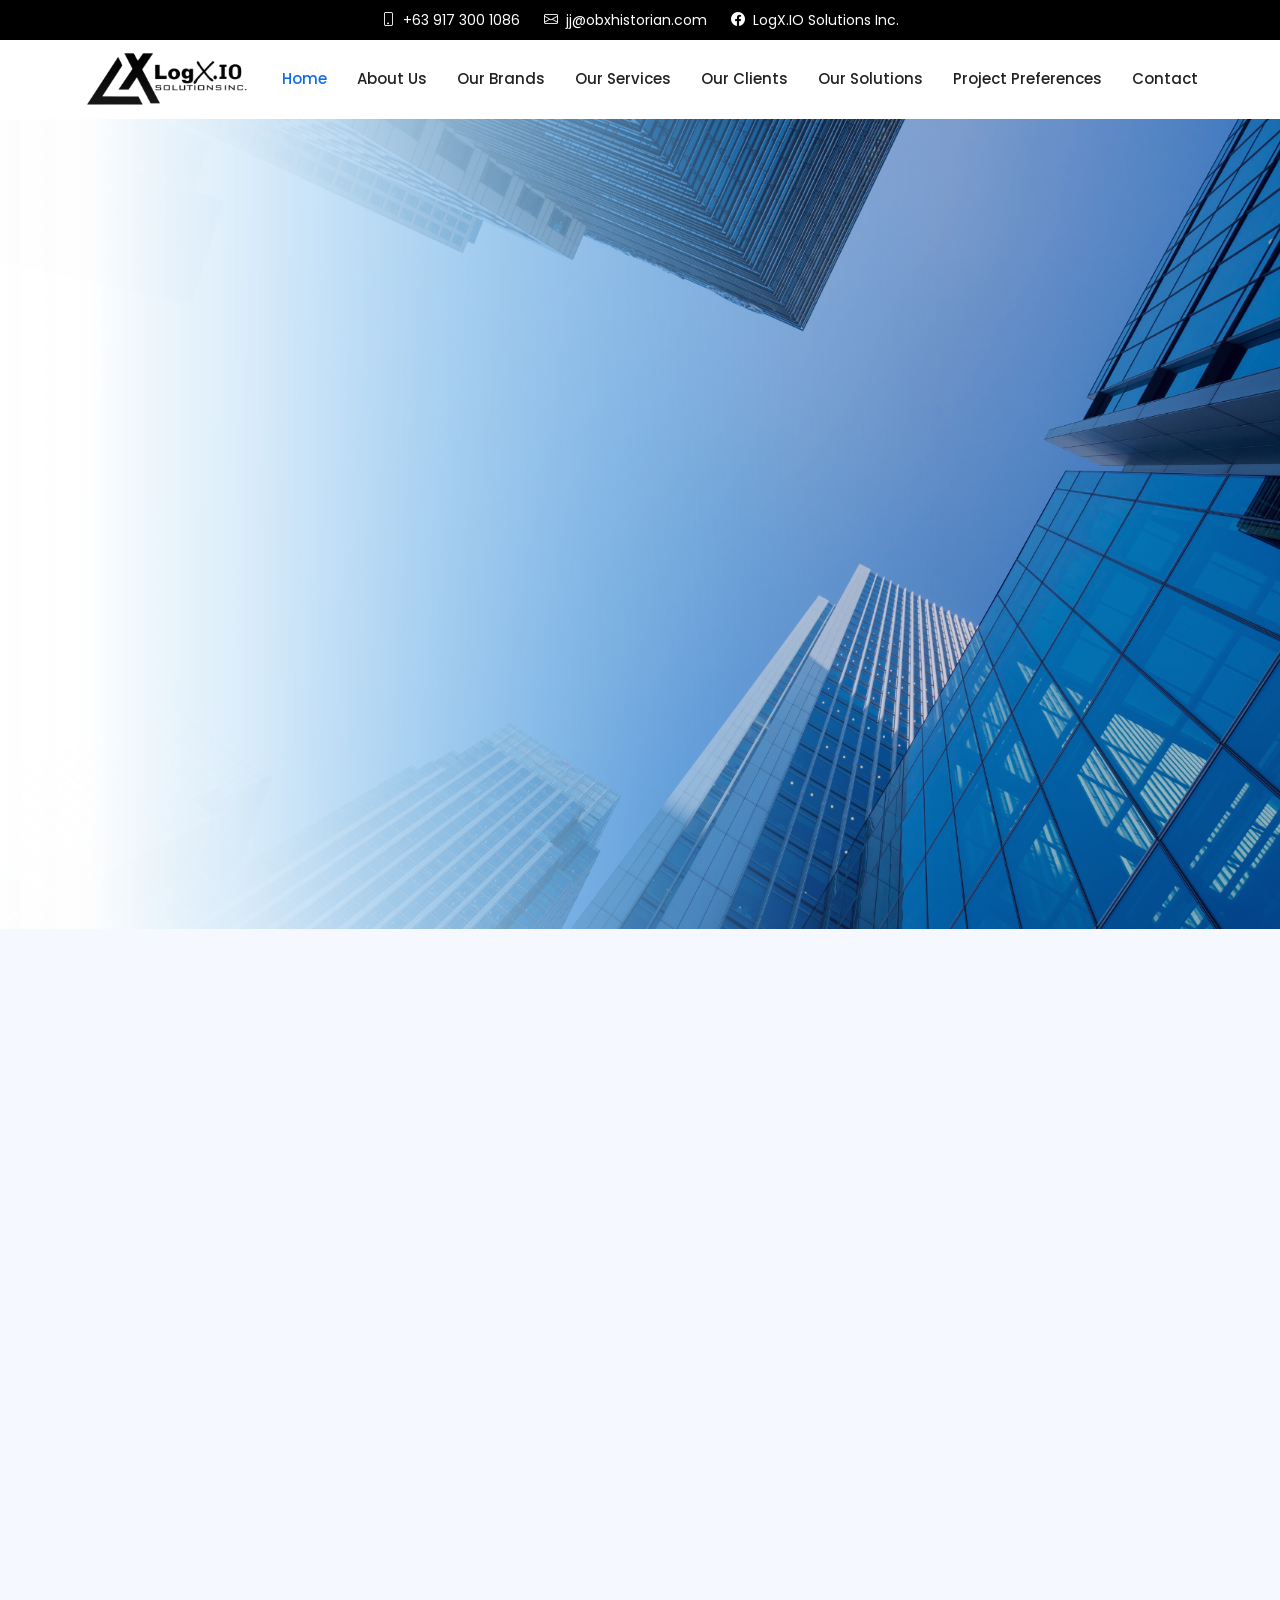
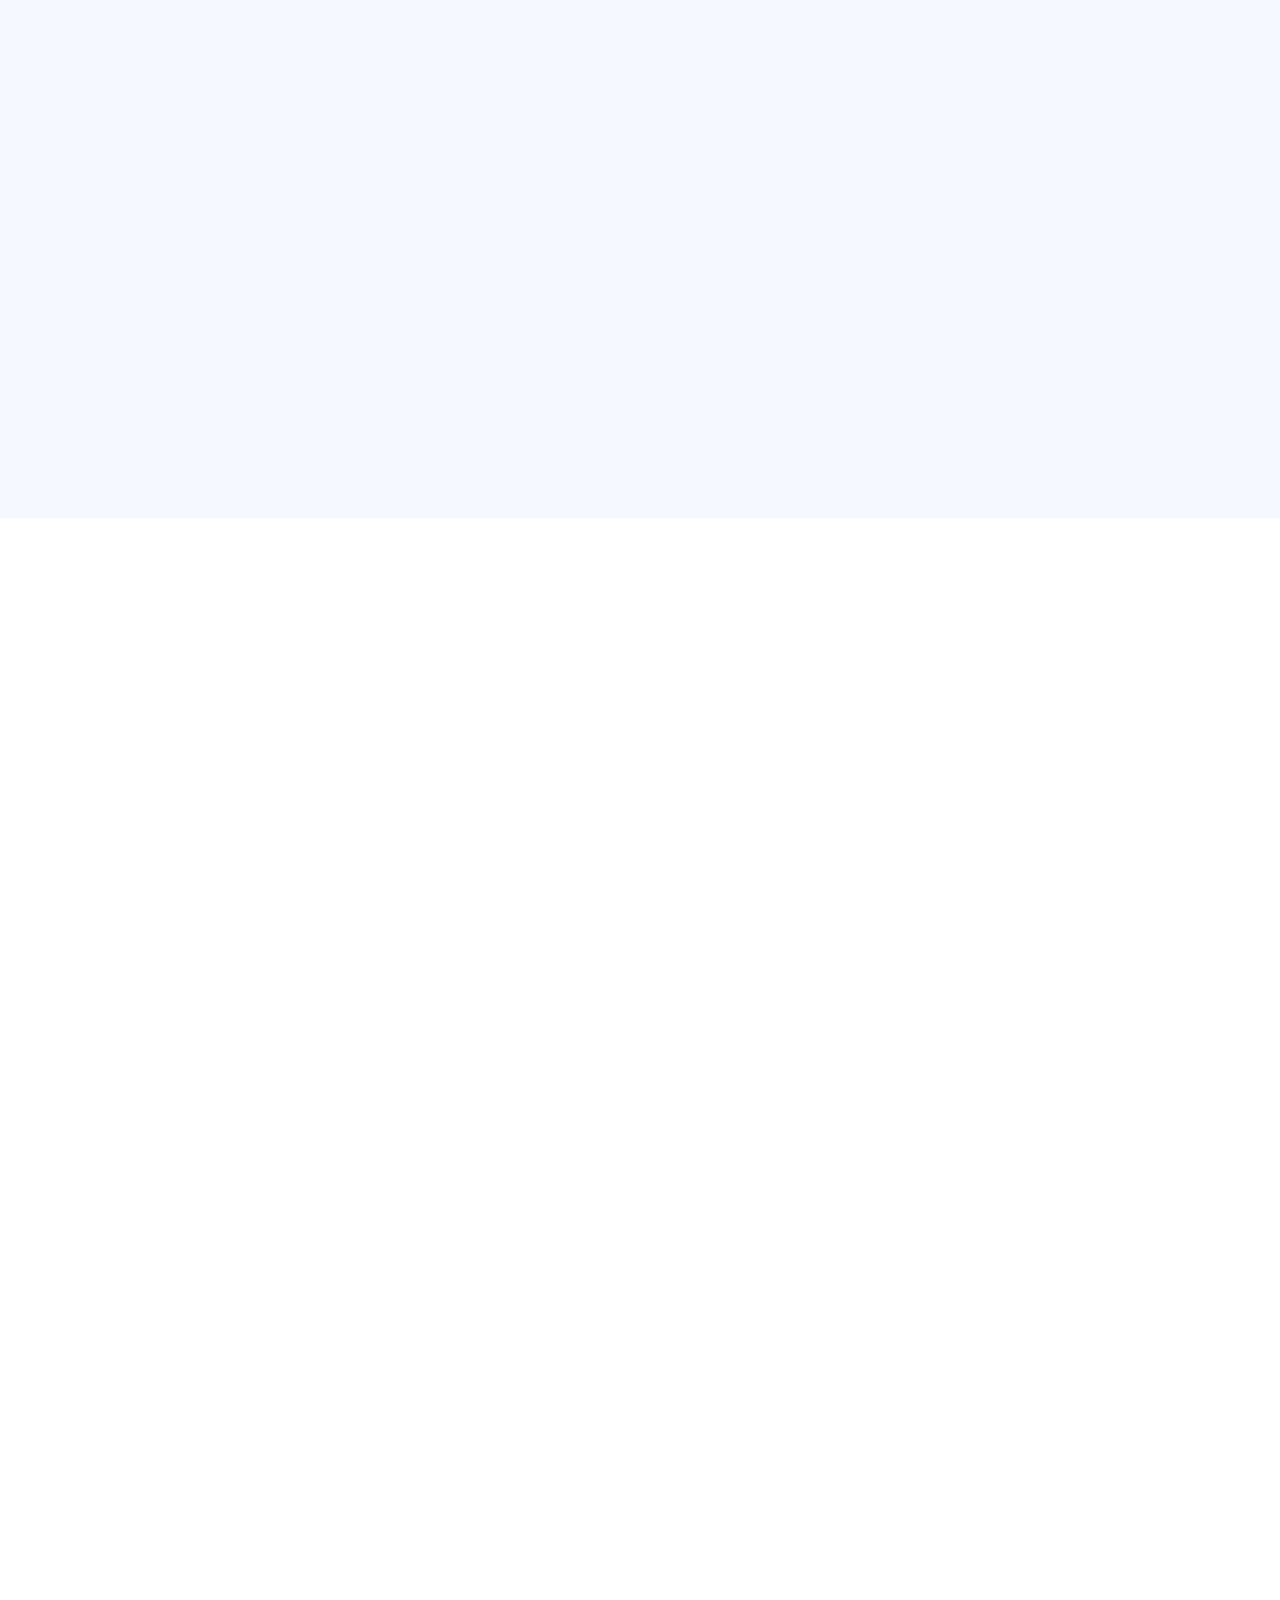
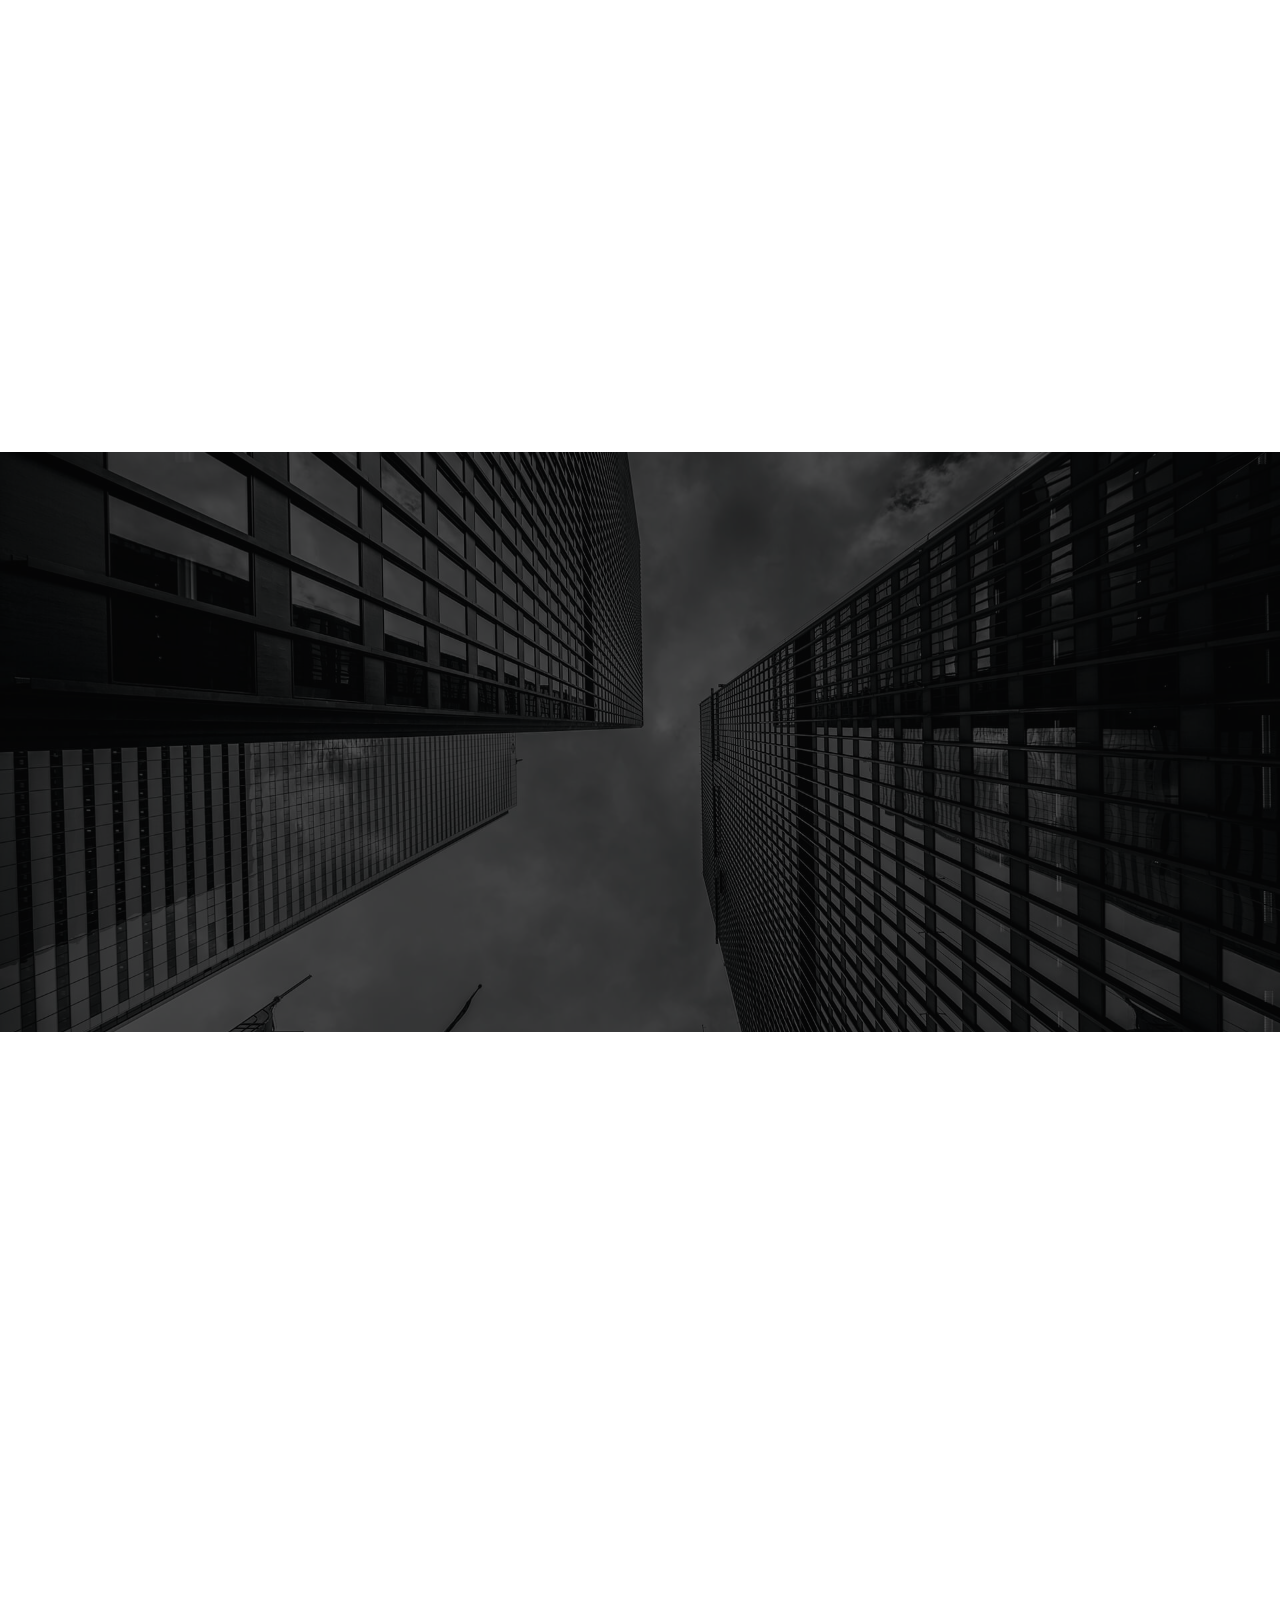
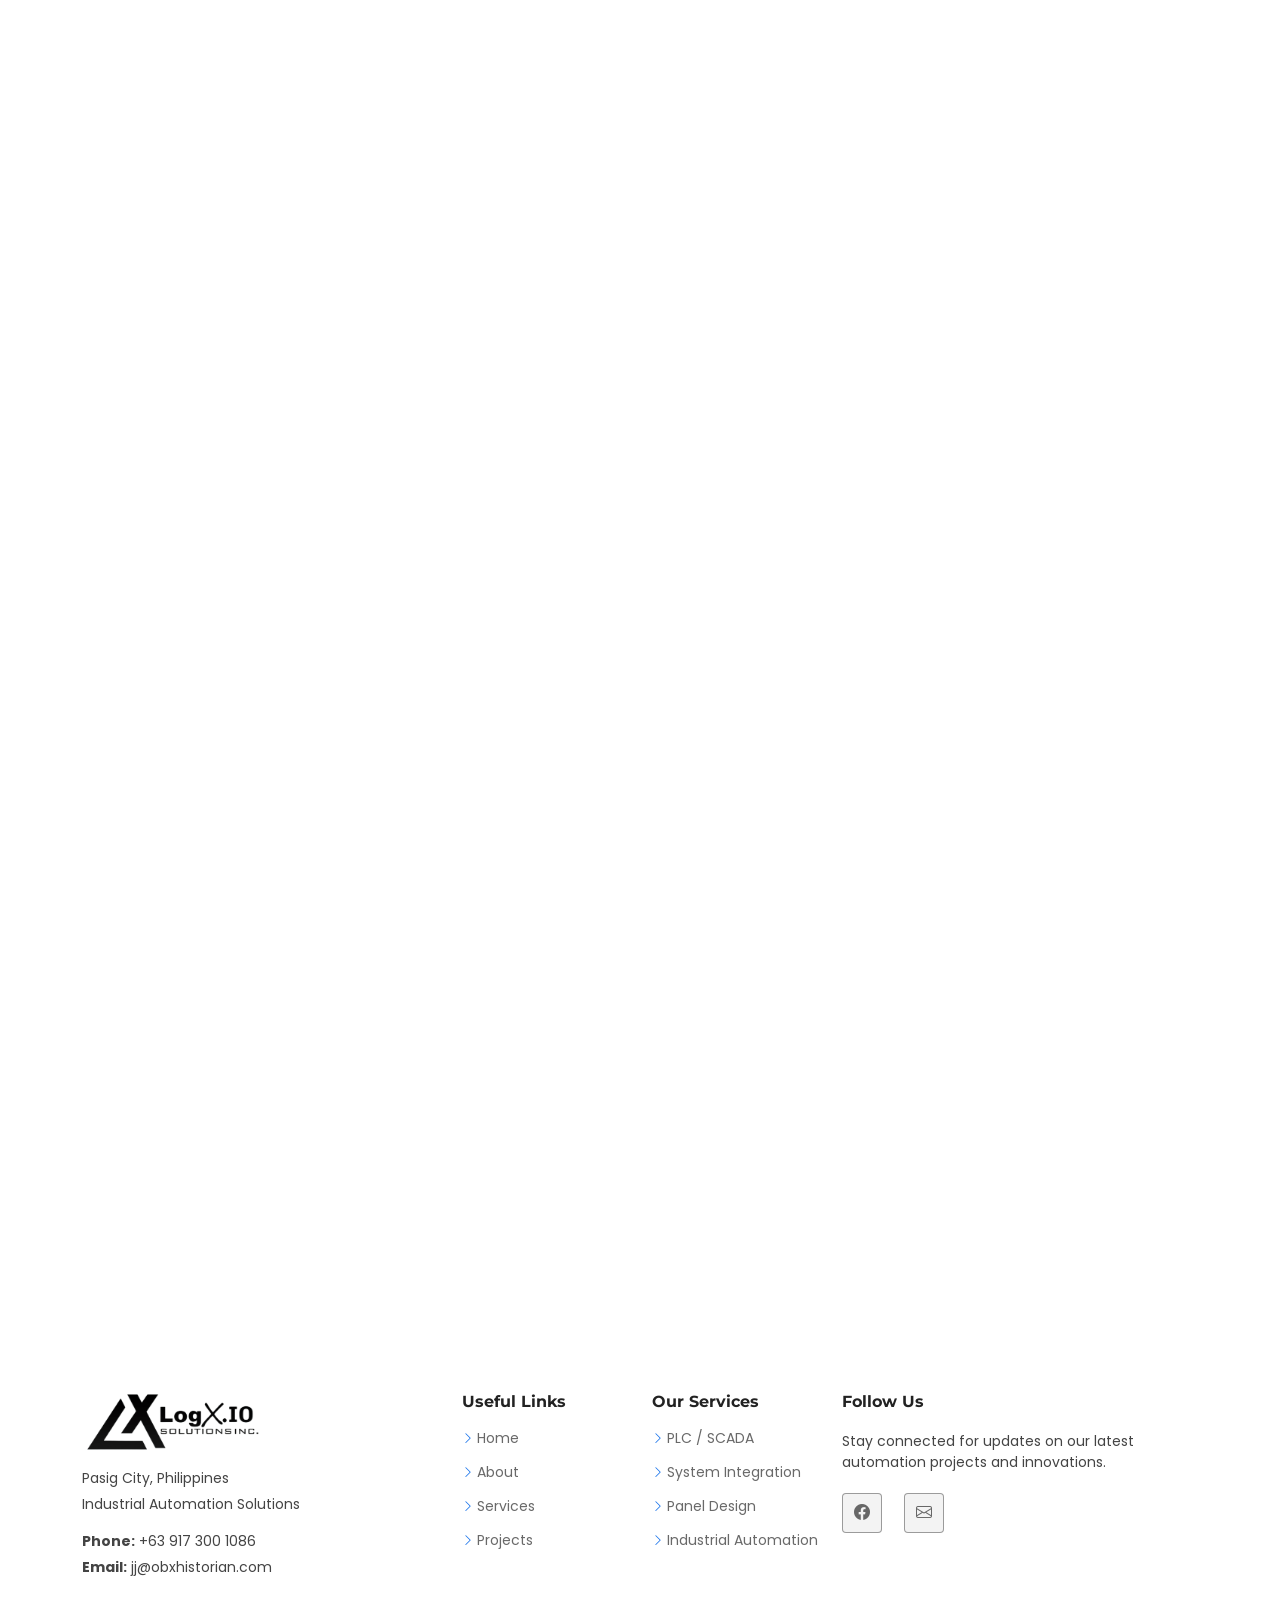
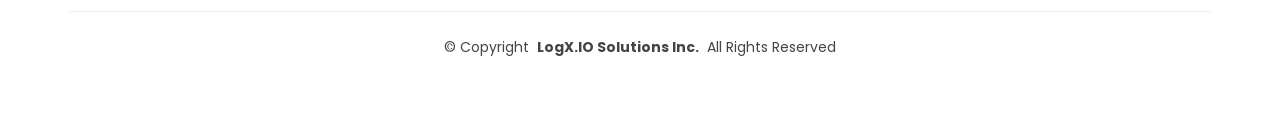
==== commit 3363f9a9: "loading" ====
--- a/index.html
+++ b/index.html
@@ -1639,6 +1639,59 @@
 }
 
 
+/* loader */
+/* Fullscreen Loader */
+.loader {
+  position: fixed;
+  top: 0;
+  left: 0;
+  width: 100%;
+  height: 100vh;
+  background: #ffffff;
+  display: flex;
+  justify-content: center;
+  align-items: center;
+  gap: 12px;
+  z-index: 9999;
+}
+
+/* Animated Dots */
+.loader div {
+  width: 18px;
+  height: 18px;
+  background: #0d6efd;
+  border-radius: 50%;
+  animation: loaderBounce 2.5s infinite ease-in-out;
+}
+
+.loader div:nth-child(1) {
+  animation-delay: 0s;
+}
+
+.loader div:nth-child(2) {
+  animation-delay: 0.15s;
+}
+
+.loader div:nth-child(3) {
+  animation-delay: 0.3s;
+}
+
+.loader div:nth-child(4) {
+  animation-delay: 0.45s;
+}
+
+@keyframes loaderBounce {
+  0%, 80%, 100% {
+    transform: scale(0.5);
+    opacity: 0.4;
+  }
+  40% {
+    transform: scale(1.2);
+    opacity: 1;
+  }
+}
+
+
 </style>
 
 
@@ -1646,7 +1699,7 @@
   <a href="#" id="scroll-top" class="scroll-top d-flex align-items-center justify-content-center"><i class="bi bi-arrow-up-short"></i></a>
 
   <!-- Preloader -->
-  <div id="preloader">
+  <div id="loader" class="loader">
     <div></div>
     <div></div>
     <div></div>
@@ -1664,6 +1717,11 @@
   <script src="assets/vendor/imagesloaded/imagesloaded.pkgd.min.js"></script>
   <script src="assets/vendor/isotope-layout/isotope.pkgd.min.js"></script>
   <script src="https://cdn.jsdelivr.net/npm/bootstrap@5.3.3/dist/js/bootstrap.bundle.min.js"></script>
+  <script>
+window.addEventListener("load", () => {
+  document.getElementById("loader").style.display = "none";
+});
+</script>
 
   <!-- Poppins Font -->
 <link rel="preconnect" href="https://fonts.googleapis.com">
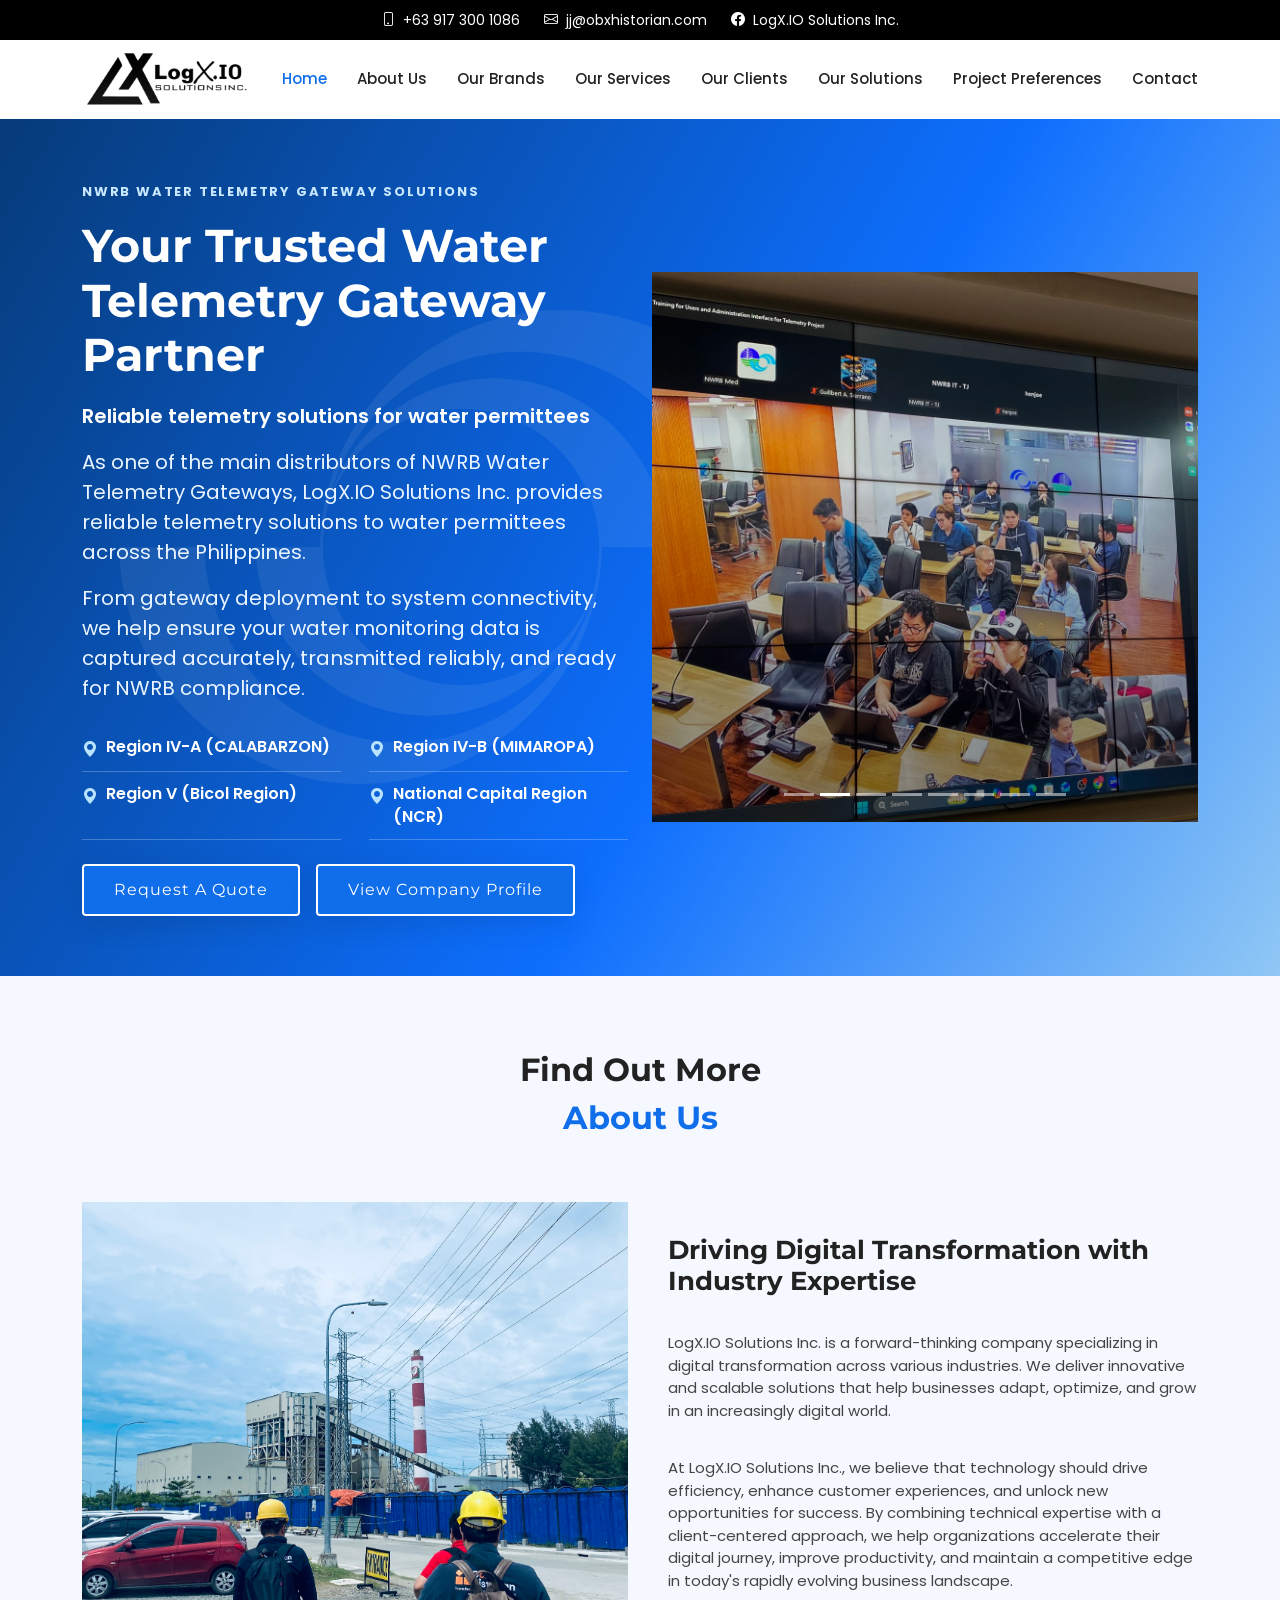
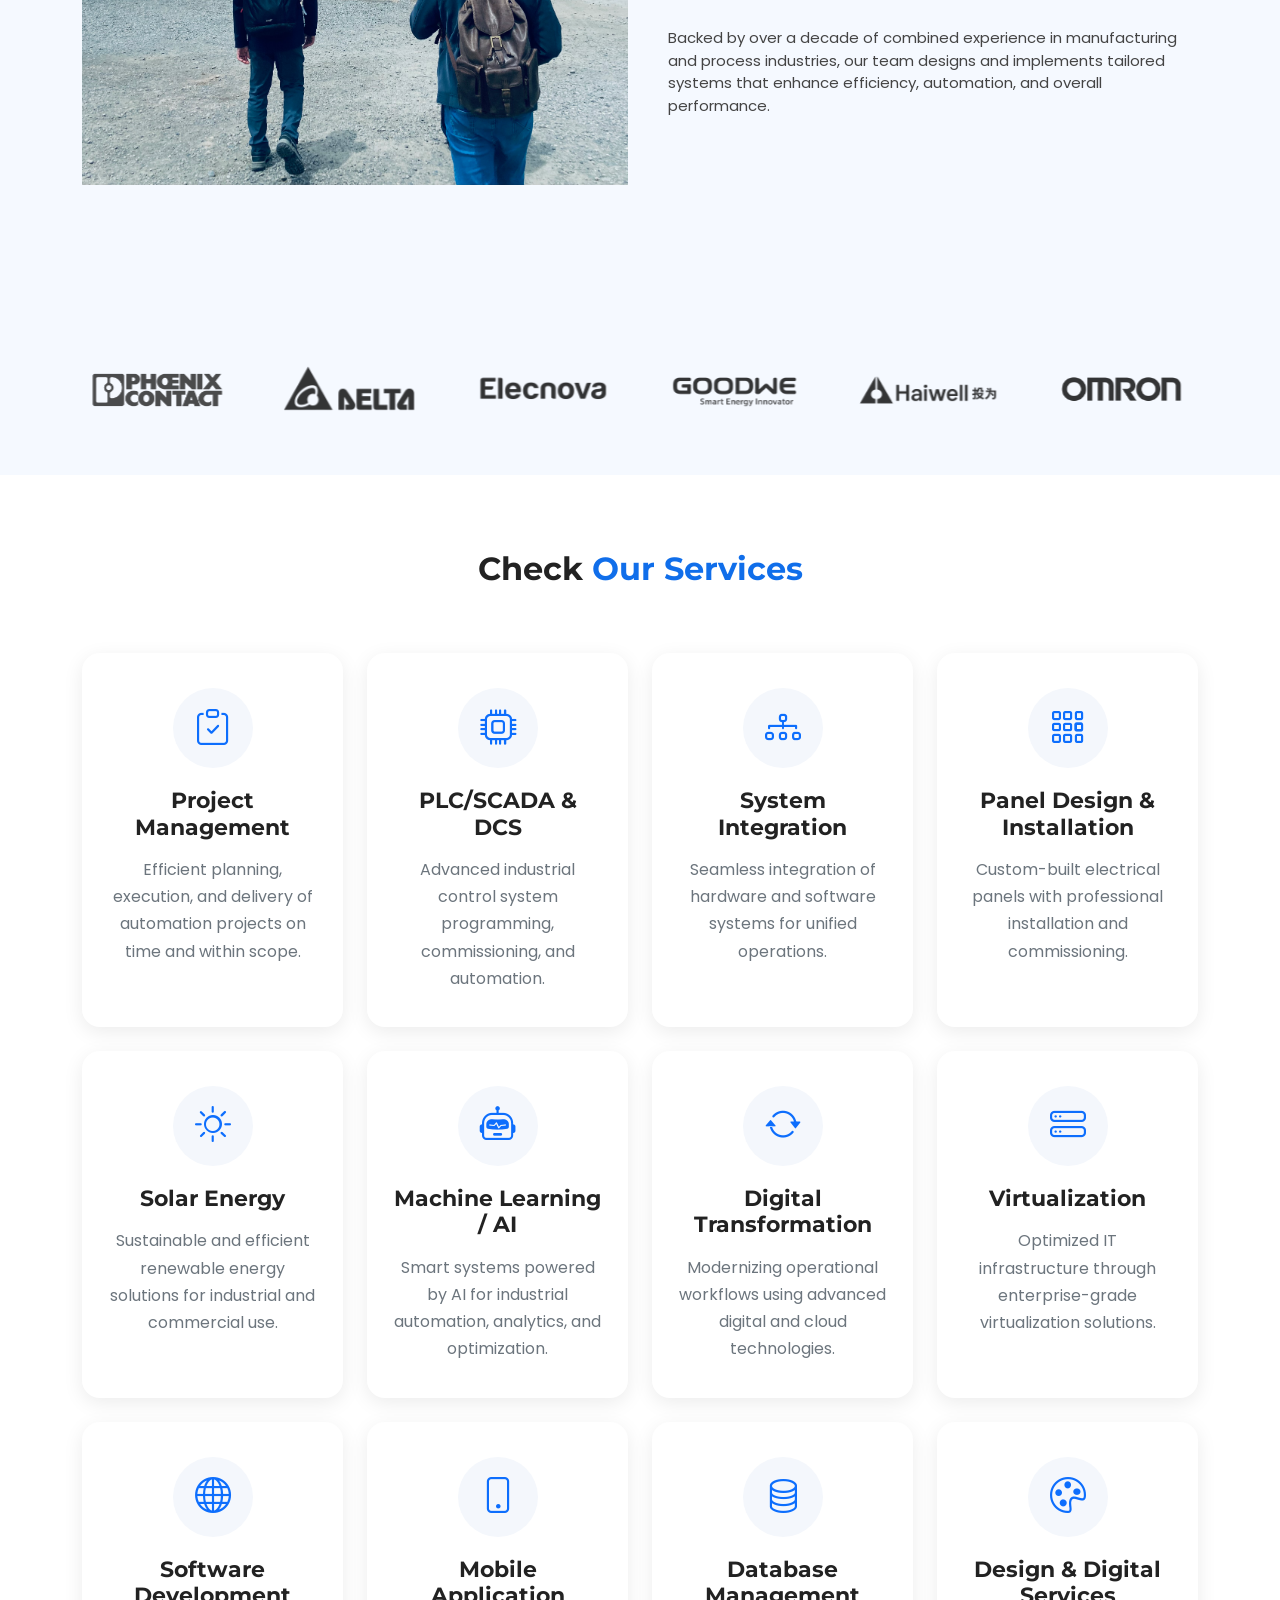
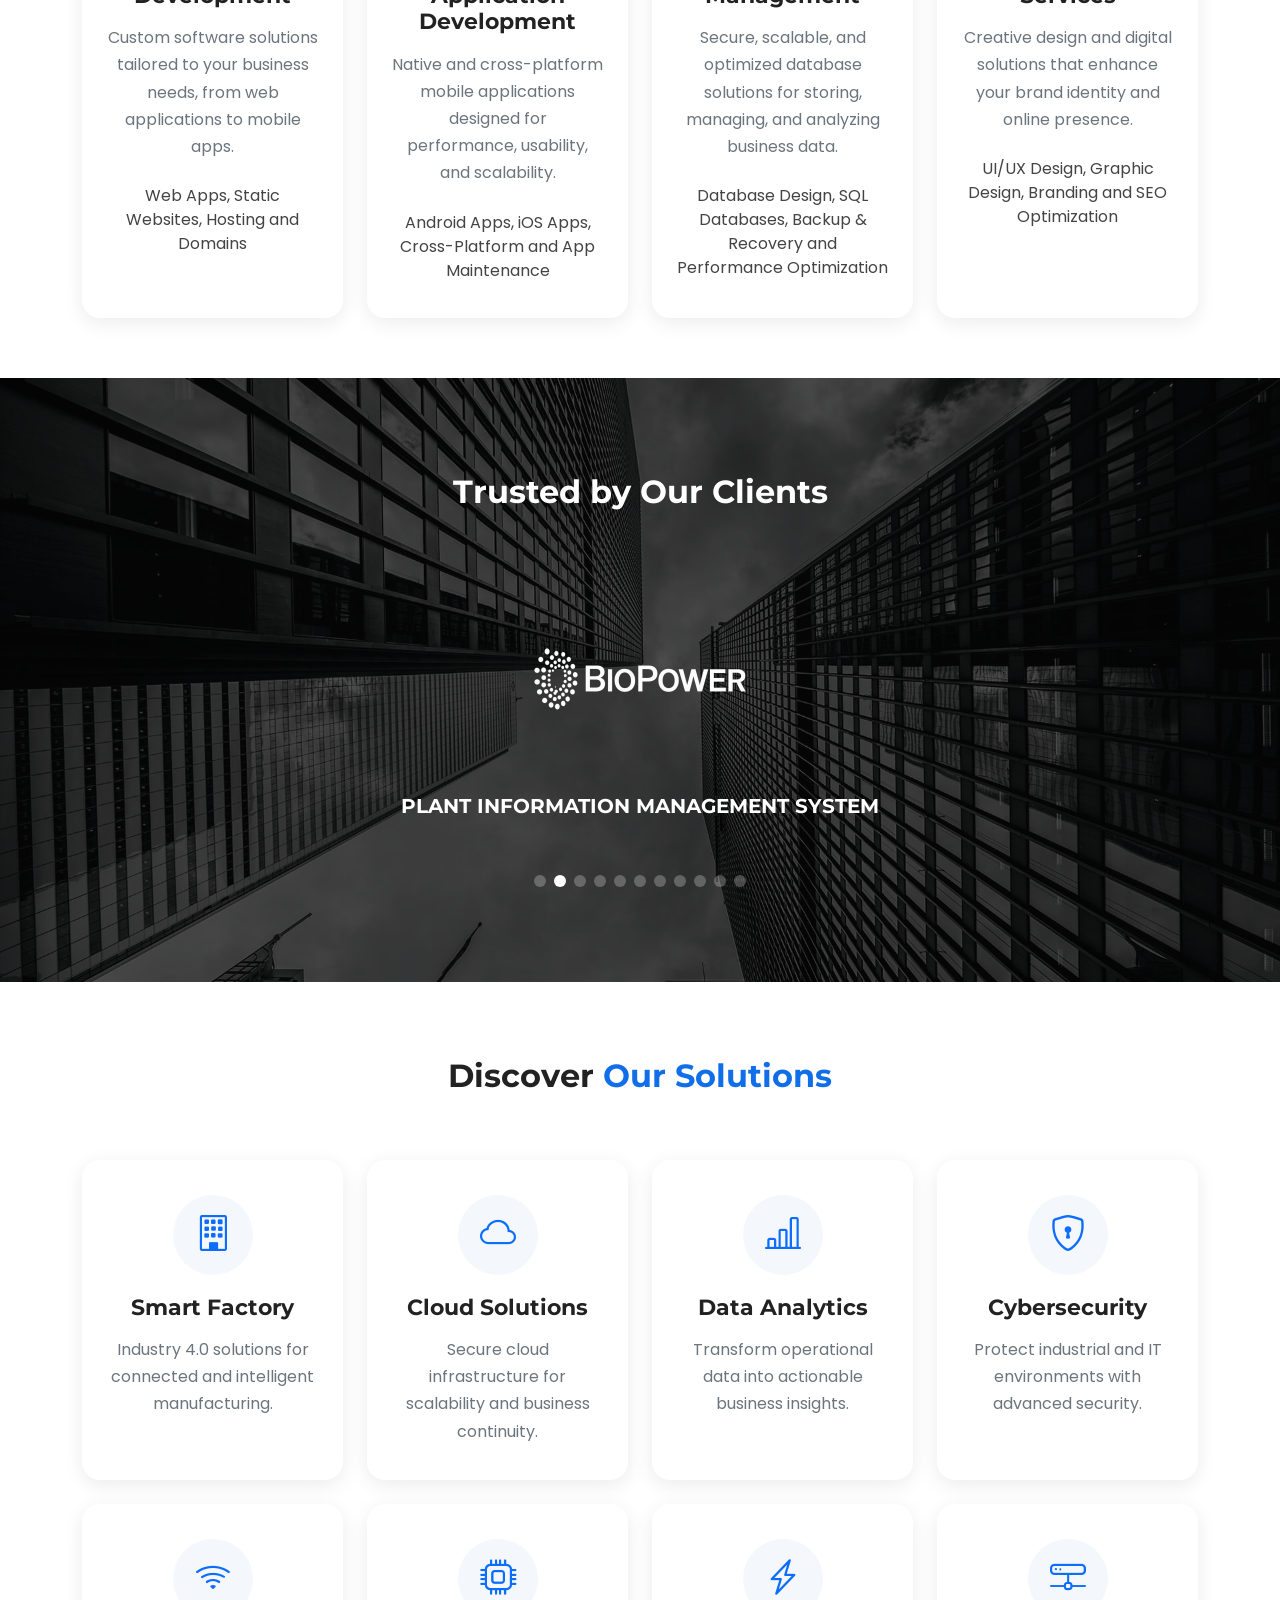
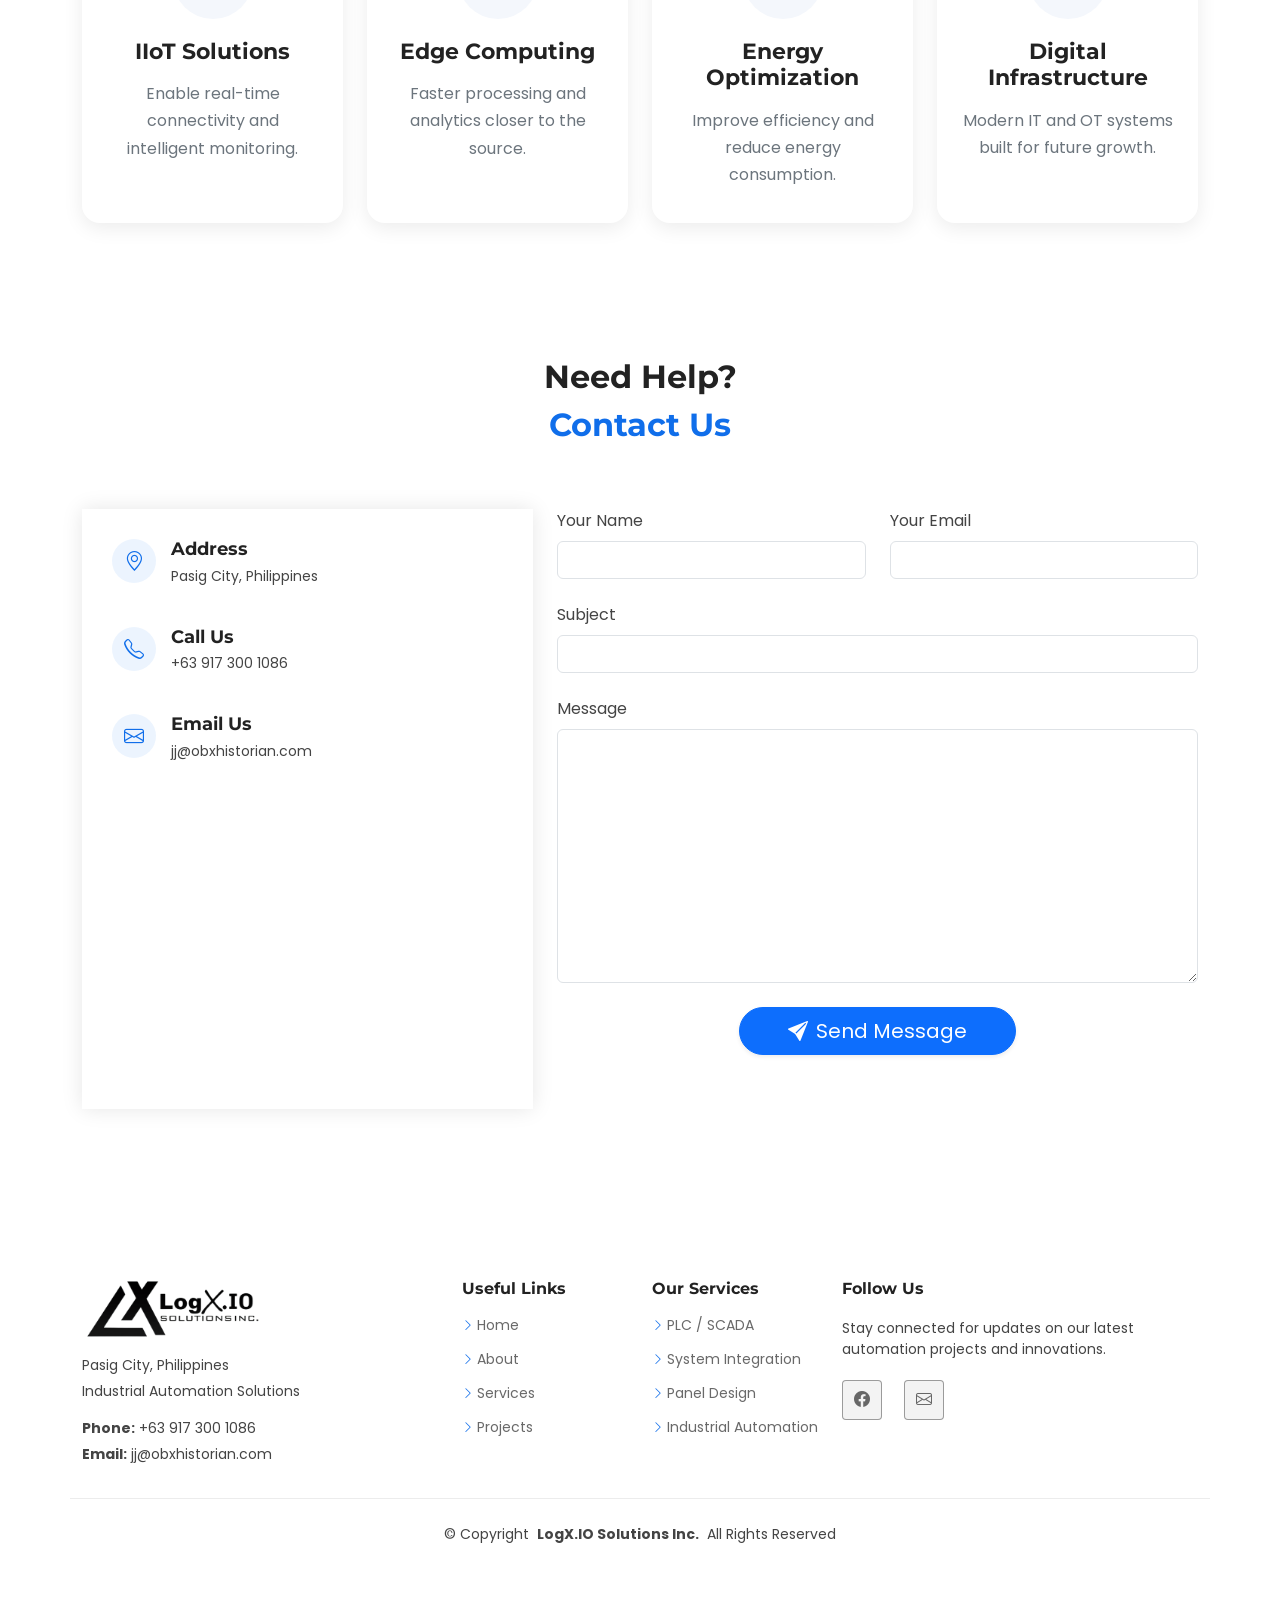
==== commit 3326fea3: "..." ====
--- a/index.html
+++ b/index.html
@@ -124,26 +124,128 @@
         <style>
           /* HERO SECTION */
           .hero {
+            position: relative;
+            isolation: isolate;
             min-height: 90vh;
             display: flex;
             align-items: center;
             overflow: hidden;
+            background: linear-gradient(120deg, #063b79 0%, #0d6efd 58%, #8fc7f5 100%);
           }
 
+          .hero::before {
+            content: "";
+            position: absolute;
+            inset: 0;
+            z-index: -1;
+            background: url("assets/img/nwrb-blank-bg.png") 18% center / min(720px, 62vw) auto no-repeat;
+            opacity: 0.10;
+            pointer-events: none;
+          }
+
           .hero h1 {
-            font-size: 3rem;
+            max-width: 620px;
+            margin-bottom: 18px;
+            font-size: 2.85rem;
             font-weight: 700;
             line-height: 1.2;
           }
 
           .hero h1 span {
-            color: #0d6efd;
+            color: #ffffff;
+          }
+
+          .hero-content {
+            max-width: 650px;
+          }
+
+          .hero-kicker {
+            display: inline-block;
+            margin-bottom: 18px;
+            color: #c9e8ff;
+            font-size: 13px;
+            font-weight: 700;
+            letter-spacing: 1.8px;
+            text-transform: uppercase;
+          }
+
+          .hero-service-areas {
+            display: grid;
+            grid-template-columns: repeat(2, minmax(0, 1fr));
+            gap: 0 28px;
+            margin: 22px 0 0;
+            padding: 0;
+            list-style: none;
+            color: #ffffff;
+            font-weight: 600;
+          }
+
+          .hero-service-areas li {
+            display: block;
+            padding: 0;
+            border-bottom: 1px solid rgba(255, 255, 255, 0.24);
+            line-height: 1.45;
+          }
+
+          .hero-service-area-button {
+            display: flex;
+            width: 100%;
+            align-items: flex-start;
+            padding: 10px 0;
+            border: 0;
+            background: transparent;
+            color: inherit;
+            text-align: left;
+            font: inherit;
+            cursor: pointer;
+            transition: color 0.25s ease, transform 0.25s ease;
+          }
+
+          .hero-service-area-details {
+            display: block;
+            max-height: 0;
+            overflow: hidden;
+            color: #c9e8ff;
+            font-size: 0.82rem;
+            font-weight: 400;
+            line-height: 1.5;
+            opacity: 0;
+            transition: max-height 0.3s ease, opacity 0.3s ease, padding 0.3s ease;
+          }
+
+          .hero-service-areas li:hover .hero-service-area-details,
+          .hero-service-areas li:focus-within .hero-service-area-details {
+            max-height: 90px;
+            padding: 0 0 10px 28px;
+            opacity: 1;
+          }
+
+          .hero-service-area-button:hover,
+          .hero-service-area-button:focus-visible {
+            color: #b9e4ff;
+            transform: translateX(4px);
+            outline: none;
+          }
+
+          .hero-service-areas i {
+            flex: 0 0 auto;
+            margin: 3px 8px 0 0;
+            color: #b9e4ff;
           }
 
           .hero p {
             margin-bottom: 1rem;
+            color: #eaf5ff;
           }
 
+          .hero p strong {
+            color: #ffffff;
+          }
+
+          .hero .lead {
+            color: #ffffff;
+            font-weight: 600;
+          }
 
           /* CAROUSEL */
           .hero-carousel {
@@ -151,9 +253,7 @@
           }
 
           .hero-carousel .carousel-inner {
-            border-radius: 20px;
             overflow: hidden;
-            box-shadow: 0 15px 40px rgba(0, 0, 0, 0.12);
           }
 
           /* Blue Overlay */
@@ -181,6 +281,7 @@
               height: 550px;
               width: 100%;
               object-fit: cover;
+              border-radius: 0;
               transition: transform 8s ease;
             }
 
@@ -193,16 +294,18 @@
               display: inline-block;
               padding: 12px 28px;
               border-radius: 50px;
-              background: #0d6efd;
-              color: #fff;
+              border: 2px solid #ffffff;
+              background: #ffffff;
+              color: #0d6efd;
               text-decoration: none;
               transition: 0.3s;
               font-weight: 600;
             }
 
             .btn-get-started:hover {
-              background: #0b5ed7;
+              background: #084298;
               color: #fff;
+              border-color: #ffffff;
               transform: translateY(-2px);
             }
 
@@ -214,9 +317,29 @@
                 padding: 80px 0;
               }
 
+              .hero::before {
+                display: none;
+              }
+
               .hero h1 {
                 font-size: 2.2rem;
               }
+
+              .hero-content {
+                max-width: 100%;
+              }
+
+              .hero-service-areas {
+                gap: 0 18px;
+                text-align: left;
+              }
+            }
+
+            @media (max-width: 575px) {
+              .hero-service-areas {
+                grid-template-columns: 1fr;
+              }
+
             }
           </style>
 
@@ -228,24 +351,52 @@
               data-aos="fade-right"
               data-aos-duration="1200">
 
+            <span class="hero-kicker">NWRB Water Telemetry Gateway Solutions</span>
+
             <h1>
-              Welcome to<br>
-              <span>LogX.IO Solutions Inc.</span>
+              <span>Your Trusted Water Telemetry Gateway Partner</span>
             </h1>
 
-            <p class="lead">Your Automation Partner</p>
+            <p class="lead">Reliable telemetry solutions for water permittees</p>
 
             <p>
-              We're not just an automation company that integrates systems from
-              HMIs, SCADA, and more.
-              <br><br>
-              We're IT experts who bring a fresh perspective to industrial
-              automation—unlocking smarter, more innovative solutions.
+              As one of the main distributors of NWRB Water Telemetry Gateways, LogX.IO Solutions Inc. provides reliable telemetry solutions to water permittees across the Philippines.
             </p>
 
+            <p>
+              From gateway deployment to system connectivity, we help ensure your water monitoring data is captured accurately, transmitted reliably, and ready for NWRB compliance.
+            </p>
+
+            <ul class="hero-service-areas">
+              <li>
+                <span class="hero-service-area-button" tabindex="0" role="button">
+                  <i class="bi bi-geo-alt-fill" aria-hidden="true"></i> Region IV-A (CALABARZON)
+                </span>
+                <span class="hero-service-area-details">Cavite, Laguna, Batangas, Rizal, and Quezon</span>
+              </li>
+              <li>
+                <span class="hero-service-area-button" tabindex="0" role="button">
+                  <i class="bi bi-geo-alt-fill" aria-hidden="true"></i> Region IV-B (MIMAROPA)
+                </span>
+                <span class="hero-service-area-details">Occidental Mindoro, Oriental Mindoro, Marinduque, Romblon, and Palawan</span>
+              </li>
+              <li>
+                <span class="hero-service-area-button" tabindex="0" role="button">
+                  <i class="bi bi-geo-alt-fill" aria-hidden="true"></i> Region V (Bicol Region)
+                </span>
+                <span class="hero-service-area-details">Albay, Camarines Norte, Camarines Sur, Catanduanes, Masbate, and Sorsogon</span>
+              </li>
+              <li>
+                <span class="hero-service-area-button" tabindex="0" role="button">
+                  <i class="bi bi-geo-alt-fill" aria-hidden="true"></i> National Capital Region (NCR)
+                </span>
+                <span class="hero-service-area-details">Manila, Quezon City, Pasig, Makati, Taguig, Paranaque, Las Pinas, Muntinlupa, and other NCR cities</span>
+              </li>
+            </ul>
+
             <div class="d-flex flex-column flex-sm-row gap-3 mt-4">
-              <a href="#about" class="btn-get-started text-center">
-                Get Started
+              <a href="#contact" class="btn-get-started text-center">
+                Request A Quote
               </a>
 
               <a href="companyprofile.html"
@@ -271,41 +422,52 @@
           <div class="carousel-inner">
 
             <div class="carousel-item active">
-              <img src="assets/img/logx/logx-hero-images/2.JPG"
+              <img src="assets/img/nwrb/1.jpeg"
                    class="hero-carousel-img"
                    alt="Industrial Automation">
             </div>
 
             <div class="carousel-item">
-              <img src="assets/img/logx/logx-hero-images/3.jpeg"
+              <img src="assets/img/nwrb/7.jpeg"
                    class="hero-carousel-img"
                    alt="SCADA Systems">
             </div>
 
             <div class="carousel-item">
-              <img src="assets/img/logx/logx-hero-images/4.jpeg"
+              <img src="assets/img/nwrb/3.jpeg"
                    class="hero-carousel-img"
                    alt="PLC Programming">
             </div>
 
             <div class="carousel-item">
-              <img src="assets/img/logx/logx-hero-images/5.jpeg"
+              <img src="assets/img/nwrb/8.jpeg"
                    class="hero-carousel-img"
                    alt="HMI Solutions">
             </div>
 
             <div class="carousel-item">
-              <img src="assets/img/logx/logx-hero-images/6.jpeg"
+              <img src="assets/img/nwrb/5.jpeg"
                    class="hero-carousel-img"
                    alt="HMI Solutions">
             </div>
 
             <div class="carousel-item">
-              <img src="assets/img/logx/logx-hero-images/7.jpeg"
+              <img src="assets/img/nwrb/6.jpeg"
                    class="hero-carousel-img"
                    alt="HMI Solutions">
             </div>
 
+            <div class="carousel-item">
+              <img src="assets/img/nwrb/9.jpeg"
+                   class="hero-carousel-img"
+                   alt="HMI Solutions">
+            </div>
+
+            <div class="carousel-item">
+              <img src="assets/img/nwrb/8 (1).jpeg"
+                   class="hero-carousel-img"
+                   alt="HMI Solutions">
+            </div>
           </div>
 
           <!-- Indicators -->
@@ -336,6 +498,14 @@
                     data-bs-target="#heroCarousel"
                     data-bs-slide-to="5"></button>
 
+            <button type="button"
+                    data-bs-target="#heroCarousel"
+                    data-bs-slide-to="6"></button>
+            
+            <button type="button"
+                    data-bs-target="#heroCarousel"
+                    data-bs-slide-to="7"></button>
+
           </div>
         </div>
       </div>
@@ -343,12 +513,12 @@
   </div>
 
 </section>
+
     <!-- About Section -->
     <section id="about" class="about section light-background">
 
       <!-- Section Title -->
       <div class="container section-title" data-aos="fade-up">
-        <h2>About Us</h2>
         <p><span>Find Out More</span> <span class="description-title"><br>About Us</span></p>
       </div><!-- End Section Title -->
 
@@ -398,7 +568,6 @@
 
           <!-- Section Title -->
           <div class="container section-title" data-aos="fade-up">
-            <p><span>Our</span> <span class="description-title">Brands</span></p>
           </div>
 
           <div class="container">
@@ -658,7 +827,6 @@
         <section id="services" class="services section">
 
           <div class="container section-title" data-aos="fade-up">
-            <h2>Our Services</h2>
             <p>
               <span>Check</span>
               <span class="description-title">Our Services</span>
@@ -1205,7 +1373,6 @@
       <section id="solutions" class="section">
 
         <div class="container section-title" data-aos="fade-up">
-          <h2>Our Solutions</h2>
           <p><span>Discover</span>
             <span class="description-title">Our Solutions</span>
           </p>
@@ -1317,7 +1484,6 @@
 
       <!-- Section Title -->
       <div class="container section-title" data-aos="fade-up">
-        <h2>Contact</h2>
         <p><span>Need Help?</span> <span class="description-title"><br>Contact Us</span></p>
       </div><!-- End Section Title -->
 
@@ -1366,12 +1532,11 @@
 
 
         <div class="col-lg-7">
-          <form
-            action="https://formsubmit.co/jj@obxhistorian.com"
-            method="POST"
-            data-aos="fade-up"
-            data-aos-delay="200"
-          >
+          <form id="contactForm"
+                action="https://formsubmit.co/ajax/jj@obxhistorian.com"
+                method="POST"
+                data-aos="fade-up"
+                data-aos-delay="200">
 
             <div class="row gy-4">
 
@@ -1411,28 +1576,93 @@
                           required></textarea>
               </div>
 
-              <!-- Disable CAPTCHA -->
+              <!-- FormSubmit Settings -->
               <input type="hidden" name="_captcha" value="false">
-
-              <!-- Email subject -->
-              <input type="hidden" name="_subject" value="New Message from LogX.IO Website">
-
-              <!-- Optional: Redirect after successful submission -->
-              <input type="hidden" name="_next"
-                    value="https://your-domain.vercel.app/#contact">
-
-             
+              <input type="hidden" name="_subject" value="New Message from LogX.IO Solutions Inc. Website">
+              <input type="hidden" name="_cc" value="henjoe@obxhistorian.com">
+
+
               <div class="col-md-12 text-center">
-                <button type="submit" class="btn btn-primary btn-lg rounded-pill px-5 shadow-sm">
-                  <i class="bi bi-send-fill me-2"></i>Send Message
+                <button type="submit"
+                        id="submitBtn"
+                        class="btn btn-primary btn-lg rounded-pill px-5 shadow-sm">
+
+                  <span id="btnText">
+                    <i class="bi bi-send-fill me-2"></i>Send Message
+                  </span>
+
+                  <span id="btnLoading" class="d-none">
+                    <span class="spinner-border spinner-border-sm me-2"></span>
+                    Sending...
+                  </span>
+
                 </button>
               </div>
-
-
 
             </div>
           </form>
         </div>
+
+        <!-- Success Toast -->
+        <div class="toast-container position-fixed top-0 end-0 p-3" style="z-index:9999">
+          <div id="successToast"
+              class="toast align-items-center text-bg-success border-0"
+              role="alert">
+            <div class="d-flex">
+              <div class="toast-body">
+                <i class="bi bi-check-circle-fill me-2"></i>
+                Message sent successfully!
+              </div>
+              <button type="button"
+                      class="btn-close btn-close-white me-2 m-auto"
+                      data-bs-dismiss="toast"></button>
+            </div>
+          </div>
+        </div>
+
+        <link rel="stylesheet" href="https://cdn.jsdelivr.net/npm/bootstrap-icons@1.11.3/font/bootstrap-icons.min.css">
+        <script src="https://cdn.jsdelivr.net/npm/bootstrap@5.3.3/dist/js/bootstrap.bundle.min.js"></script>
+
+        <script>
+        document.getElementById("contactForm").addEventListener("submit", async function(e) {
+            e.preventDefault();
+
+            const form = this;
+            const button = document.getElementById("submitBtn");
+            const btnText = document.getElementById("btnText");
+            const btnLoading = document.getElementById("btnLoading");
+
+            // Loading state
+            button.disabled = true;
+            btnText.classList.add("d-none");
+            btnLoading.classList.remove("d-none");
+
+            const formData = new FormData(form);
+
+            try {
+                const response = await fetch(form.action, {
+                    method: "POST",
+                    body: formData
+                });
+
+                if (response.ok) {
+                    form.reset();
+
+                    const toast = new bootstrap.Toast(
+                        document.getElementById("successToast")
+                    );
+                    toast.show();
+                }
+            } catch (error) {
+                alert("Failed to send message.");
+            }
+
+            // Restore button
+            button.disabled = false;
+            btnText.classList.remove("d-none");
+            btnLoading.classList.add("d-none");
+        });
+        </script>
         <!-- End Contact Form -->
 
         </div>
@@ -1743,4 +1973,4 @@
 
 </body>
 
-</html>+</html>
--- a/assets/css/main.css
+++ b/assets/css/main.css
@@ -463,6 +463,9 @@
 
   .mobile-nav-active .navmenu>ul {
     display: block;
+    transform: translateX(0);
+    visibility: visible;
+    opacity: 1;
   }
 }
 
